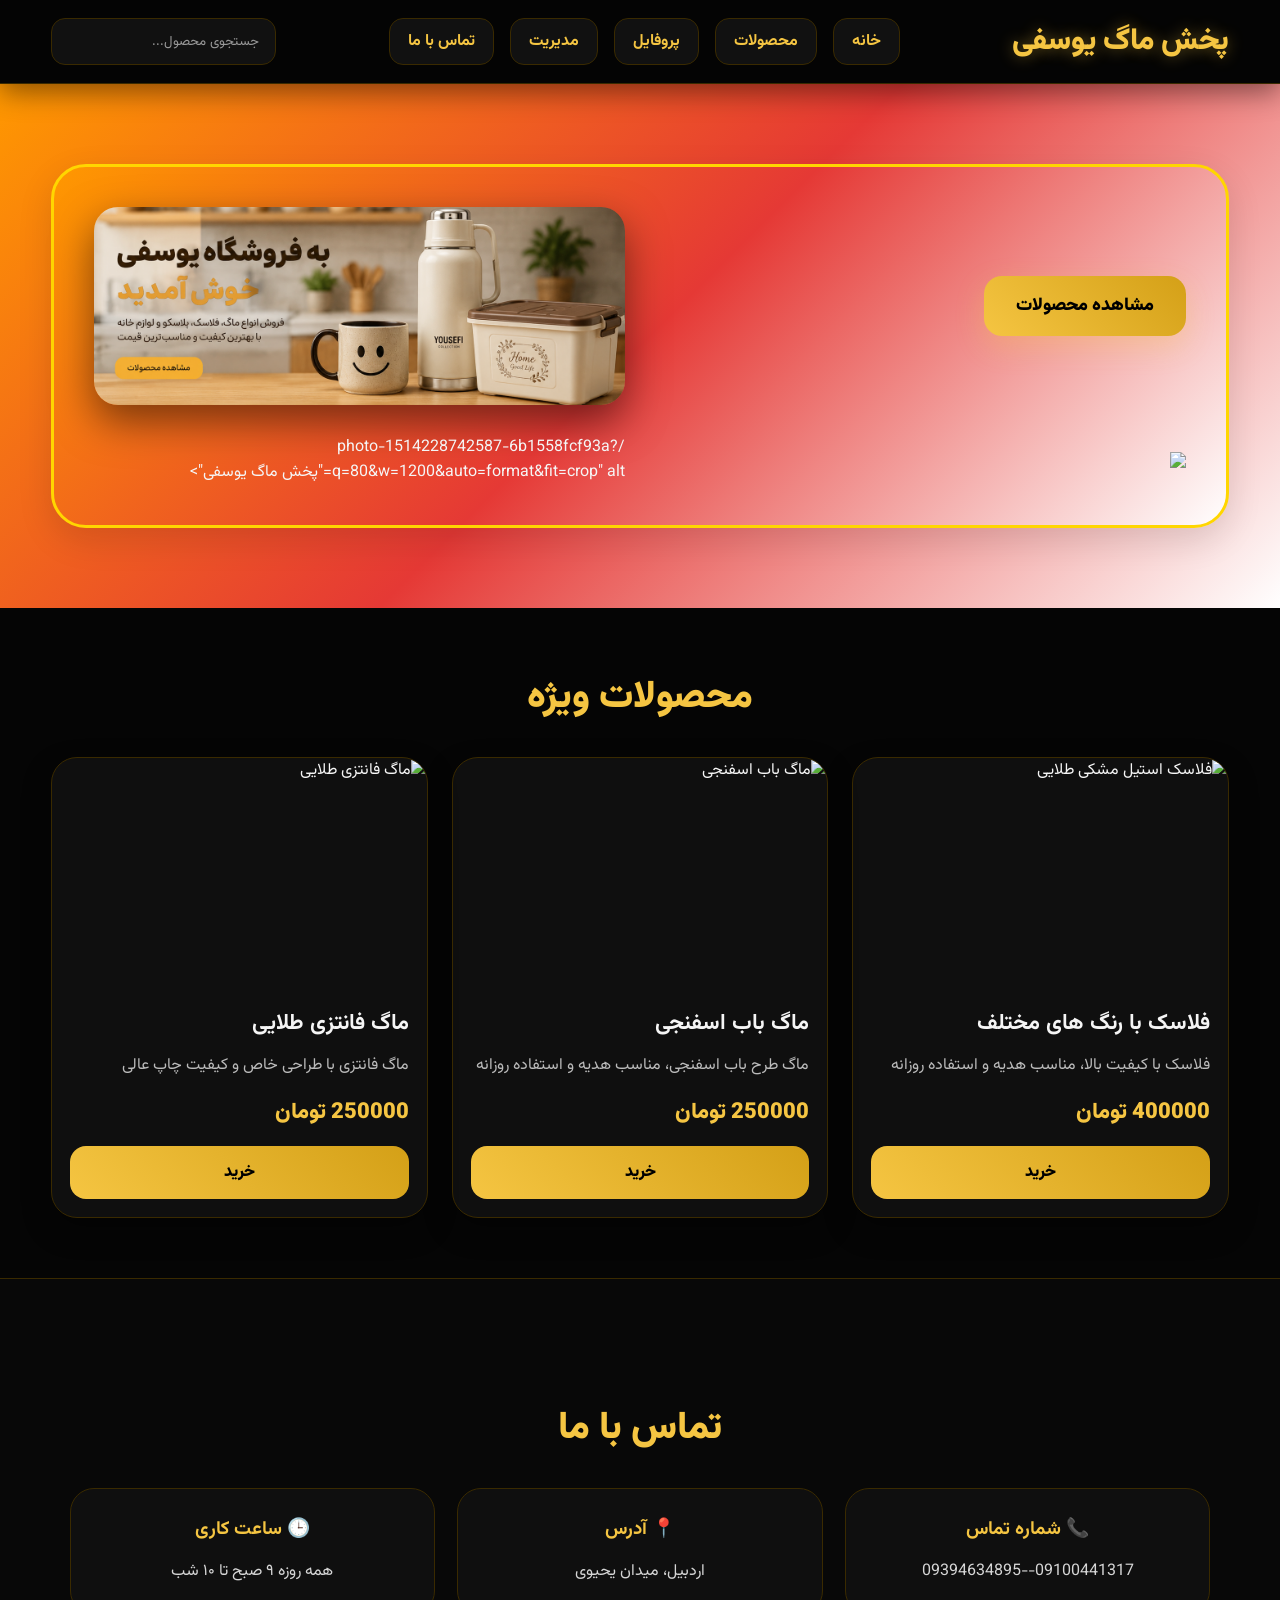
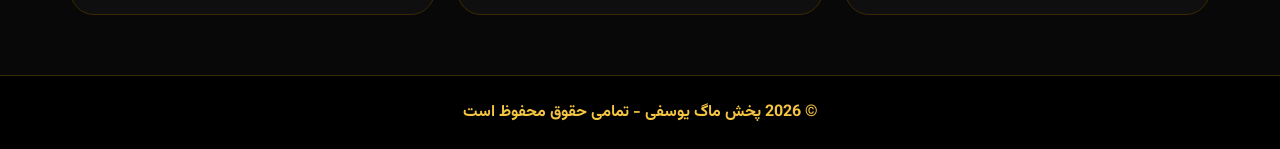
==== index.html @ 2487be32 "Update index.html" ====
<!DOCTYPE html>
<html lang="fa" dir="rtl">
<head>
<meta charset="UTF-8">
<meta name="viewport" content="width=device-width, initial-scale=1.0">
<title>پخش ماگ یوسفی | فروش عمده ماگ و فلاسک</title>

<link href="https://fonts.googleapis.com/css2?family=Vazirmatn:wght@400;700;900&display=swap" rel="stylesheet">

<style>
*{
  margin:0;
  padding:0;
  box-sizing:border-box;
  font-family:'Vazirmatn',sans-serif;
}

body{
  background:#050505;
  color:#f5f5f5;
  overflow-x:hidden;
}

a{
  text-decoration:none;
  color:inherit;
}

img{
  max-width:100%;
  display:block;
}

.container{
  width:92%;
  max-width:1200px;
  margin:auto;
}

header{
  position:sticky;
  top:0;
  z-index:1000;
  background:rgba(5,5,5,.95);
  backdrop-filter:blur(10px);
  border-bottom:1px solid #3a2a00;
  box-shadow:0 8px 28px rgba(0,0,0,.45);
}

.navbar{
  display:flex;
  justify-content:space-between;
  align-items:center;
  padding:18px 0;
  gap:20px;
  flex-wrap:wrap;
}

.logo{
  font-size:30px;
  font-weight:900;
  color:#f5c542;
  text-shadow:0 0 16px rgba(245,197,66,.45);
}

nav{
  display:flex;
  gap:16px;
  flex-wrap:wrap;
}

nav a{
  background:#111;
  color:#f5c542;
  border:1px solid #3a2a00;
  padding:10px 18px;
  border-radius:14px;
  font-weight:700;
  transition:.3s;
}

nav a:hover{
  background:#f5c542;
  color:#000;
}

#search{
  background:#111;
  border:1px solid #3a2a00;
  color:#fff;
  padding:12px 16px;
  border-radius:14px;
  min-width:220px;
  outline:none;
}

#search::placeholder{
  color:#999;
}

.hero{
  padding:80px 0;
  background:linear-gradient(135deg,#ff9800,#e53935,#ffffff);
}

.hero-box{
  max-width:1200px;
  margin:auto;
  background:linear-gradient(135deg,#ff9800,#e53935,#ffffff);
  border:3px solid #ffd600;
  border-radius:35px;
  box-shadow:0 12px 35px rgba(0,0,0,.12);
  display:grid;
  grid-template-columns:1fr 1fr;
  gap:30px;
  align-items:center;
  padding:40px;
}

.hero-text h1{
  font-size:52px;
  color:#f5c542;
  line-height:1.5;
  margin-bottom:18px;
  text-shadow:0 0 16px rgba(245,197,66,.35);
}

.hero-text p{
  font-size:20px;
  line-height:2;
  color:#d6d6d6;
  margin-bottom:30px;
}

.hero-btn{
  background:linear-gradient(45deg,#f5c542,#d4a017);
  color:#000;
  border:none;
  padding:16px 32px;
  border-radius:18px;
  font-size:18px;
  font-weight:900;
  cursor:pointer;
  box-shadow:0 10px 28px rgba(245,197,66,.28);
  transition:.3s;
}

.hero-btn:hover{
  transform:translateY(-3px);
  background:linear-gradient(45deg,#ffe082,#f5c542);
}

.hero-image img{
  border-radius:24px;
  box-shadow:0 16px 40px rgba(0,0,0,.5);
}

.section-title{
  text-align:center;
  font-size:38px;
  color:#f5c542;
  margin:60px 0 30px;
  font-weight:900;
}

.products{
  width:92%;
  max-width:1200px;
  margin:auto;
  display:grid;
  grid-template-columns:repeat(auto-fit,minmax(250px,1fr));
  gap:24px;
  padding-bottom:60px;
}

.card{
  background:#0f0f0f;
  border:1px solid #3a2a00;
  border-radius:26px;
  overflow:hidden;
  transition:.3s;
  box-shadow:0 12px 28px rgba(0,0,0,.35);
}

.card:hover{
  transform:translateY(-8px);
  border-color:#f5c542;
  box-shadow:0 20px 44px rgba(245,197,66,.16);
}

.card img{
  width:100%;
  height:230px;
  object-fit:cover;
}

.card-content{
  padding:18px;
}

.card h3{
  margin-bottom:10px;
  font-size:22px;
}

.card p{
  color:#bbb;
  margin-bottom:14px;
  line-height:1.9;
}

.price{
  color:#f5c542;
  font-size:22px;
  font-weight:900;
  margin-bottom:16px;
}

.buy-btn{
  width:100%;
  background:linear-gradient(45deg,#f5c542,#d4a017);
  color:#000;
  border:none;
  padding:14px;
  border-radius:16px;
  font-size:16px;
  font-weight:900;
  cursor:pointer;
}

.modal{
  display:none;
  position:fixed;
  inset:0;
  background:rgba(0,0,0,.75);
  align-items:center;
  justify-content:center;
  padding:16px;
  z-index:2000;
}

.modal-content{
  background:#0f0f0f;
  border:1px solid #3a2a00;
  border-radius:30px;
  padding:32px 24px;
  width:100%;
  max-width:380px;
  text-align:center;
  box-shadow:0 18px 40px rgba(0,0,0,.5);
}

.close{
  position:absolute;
  margin-top:-12px;
  margin-right:-4px;
  font-size:28px;
  cursor:pointer;
  color:#999;
}

.modal-icon{
  font-size:56px;
  margin-bottom:14px;
}

.modal-content h2{
  color:#f5c542;
  margin-bottom:14px;
  font-size:28px;
}

.modal-content p{
  color:#d6d6d6;
  line-height:2;
  margin-bottom:20px;
}

.rubika-id{
  background:#111;
  color:#f5c542;
  border:1px dashed #f5c542;
  border-radius:18px;
  padding:16px;
  font-size:22px;
  font-weight:900;
  margin-bottom:18px;
}

.copy-btn{
  width:100%;
  background:linear-gradient(45deg,#f5c542,#d4a017);
  color:#000;
  border:none;
  padding:14px;
  border-radius:16px;
  font-size:17px;
  font-weight:900;
  cursor:pointer;
}

.admin{
  width:92%;
  max-width:1200px;
  margin:0 auto 60px;
  background:#0b0b0b;
  border:1px solid #3a2a00;
  border-radius:30px;
  padding:28px;
}

.admin-grid{
  display:grid;
  grid-template-columns:repeat(auto-fit,minmax(240px,1fr));
  gap:18px;
}

.admin input,
.admin textarea{
  background:#111;
  border:1px solid #333;
  color:#fff;
  padding:14px;
  border-radius:16px;
  width:100%;
  outline:none;
}

.admin textarea{
  min-height:120px;
  resize:vertical;
}

.contact{
  background:#080808;
  border-top:1px solid #3a2a00;
  padding:60px 20px;
}

.contact-grid{
  width:92%;
  max-width:1200px;
  margin:auto;
  display:grid;
  grid-template-columns:repeat(auto-fit,minmax(220px,1fr));
  gap:22px;
}

.contact-card{
  background:#0f0f0f;
  border:1px solid #3a2a00;
  border-radius:24px;
  padding:26px;
  text-align:center;
}

.contact-card h3{
  color:#f5c542;
  margin-bottom:12px;
}

.contact-card p{
  color:#d6d6d6;
  line-height:2;
}

footer{
  background:#000;
  border-top:1px solid #3a2a00;
  color:#f5c542;
  text-align:center;
  padding:24px;
  font-weight:700;
}

.top-btn{
  position:fixed;
  left:18px;
  bottom:18px;
  width:52px;
  height:52px;
  border-radius:50%;
  border:none;
  background:#f5c542;
  color:#000;
  font-size:22px;
  font-weight:900;
  cursor:pointer;
  display:none;
  z-index:3000;
}

@media(max-width:850px){
  .hero-box{
    grid-template-columns:1fr;
    text-align:center;
  }

  .hero-text h1{
    font-size:40px;
  }

  .hero-text p{
    font-size:18px;
  }
}
</style>
</head>
<body>

<header>
  <div class="container navbar">

    <div class="logo">پخش ماگ یوسفی</div>

    <nav>
      <a href="#">خانه</a>
      <a href="#products">محصولات</a>
      <a href="profile.html">پروفایل</a>
      <a href="admin.html">مدیریت</a>
      <a href="#contact">تماس با ما</a>
    </nav>

    <input type="text" id="search" placeholder="جستجوی محصول...">

  </div>
</header>

<section class="hero">
  <div class="container">

    <div class="hero-box">

      <div class="hero-text">

        <button class="hero-btn"
        onclick="document.getElementById('products').scrollIntoView({behavior:'smooth'})">
          مشاهده محصولات
        </button>

      </div>
  
  <div class="hero-image">
  <img src="hero.jpg" alt="پخش ماگ یوسفی">
</div>
        <img src="<div class="hero-image">/photo-1514228742587-6b1558fcf93a?q=80&w=1200&auto=format&fit=crop" alt="پخش ماگ یوسفی">
      </div>

    </div>

  </div>
</section>

<h2 class="section-title">محصولات ویژه</h2>

<!-- # راهنما: محصولات اضافه‌شده از پنل مدیریت اینجا نمایش داده می‌شوند -->
<section class="products" id="products">
<div class="card">
  <img src="m.jpg" alt="فلاسک استیل مشکی طلایی">
  <div class="card-content">
    <h3>فلاسک با رنگ های مختلف</h3>
    <p>فلاسک با کیفیت بالا، مناسب هدیه و استفاده روزانه</p>
    <div class="price">400000 تومان</div>
   <button class="buy-btn" onclick="window.location.href='https://rubika.ir/sajad_yousefi1317'">خرید</button>
  </div>
</div>

<div class="card">
  <img src="m1.jpg" alt="ماگ باب اسفنجی">
  <div class="card-content">
    <h3>ماگ باب اسفنجی</h3>
    <p>ماگ طرح باب اسفنجی، مناسب هدیه و استفاده روزانه</p>
    <div class="price">250000 تومان</div>
    <button class="buy-btn" onclick="window.open('https://rubika.ir/sajad_yousefi1317','_blank')">خرید</button>
  </div>
</div>

<div class="card">
  <img src="m2.jpg" alt="ماگ فانتزی طلایی">
  <div class="card-content">
    <h3>ماگ فانتزی طلایی</h3>
    <p>ماگ فانتزی با طراحی خاص و کیفیت چاپ عالی</p>
    <div class="price">250000 تومان</div>
    <button class="buy-btn"
      onclick="window.location.href='https://rubika.ir/sajad_yousefi1317'">خرید</button>
  </div>
</div>
</section>

<div id="buyModal" class="modal">

  <div class="modal-content">

    <span class="close" onclick="closeModal()">&times;</span>

    <div class="modal-icon">🛒</div>

    <h2>خرید محصول</h2>

    <p>
      برای خرید این محصول به آیدی زیر در روبیکا پیام دهید
    </p>

    <div class="rubika-id">
      @YousefiShop
    </div>

    <button class="copy-btn" onclick="copyID()">
      کپی آیدی
    </button>

  </div>

</div>

<section class="contact" id="contact">

  <h2 class="section-title">تماس با ما</h2>

  <div class="contact-grid">

    <div class="contact-card">
      <h3>📞 شماره تماس</h3>
      <p>09100441317--09394634895</p>
    </div>

    <div class="contact-card">
      <h3>📍 آدرس</h3>
      <p> اردبیل، میدان یحیوی</p>
    </div>

    <div class="contact-card">
      <h3>🕒 ساعت کاری</h3>
      <p>همه روزه ۹ صبح تا ۱۰ شب</p>
    </div>

  </div>

</section>

<div id="no-result" style="display:none;text-align:center;padding:30px;">
  <h2 style="color:#f5c542;">🔍 محصولی پیدا نشد 😔</h2>
</div>
<div id="buyModal" class="modal">
  <div class="modal-content">
    <span class="close" onclick="closeModal()">&times;</span>
    <div class="modal-icon">🛒</div>
    <h2>خرید محصول</h2>

    <p>
      جهت خرید این مورد در روبیکا به آدرس زیر پیام دهید
    </p>

    <div class="rubika-id">
      @sajad_yousefi1317
    </div>
  </div>
</div>
<footer>
  © 2026 پخش ماگ یوسفی - تمامی حقوق محفوظ است
</footer>

<button class="top-btn" id="topBtn" onclick="window.scrollTo({top:0,behavior:'smooth'})">↑</button>
<script>

// # راهنما: جستجوی زنده محصولات
const search = document.getElementById('search');

search.addEventListener('input', function () {
  const value = this.value.toLowerCase().trim();
  let found = 0;

  document.querySelectorAll('.card').forEach(card => {
    const title = card.querySelector('h3').innerText.toLowerCase();

    if (title.includes(value)) {
      card.style.display = 'block';
      found++;
    } else {
      card.style.display = 'none';
    }
  });

  document.getElementById('no-result').style.display =
    (found === 0 && value !== '') ? 'block' : 'none';
});

// # راهنما: نمایش محصولات داخل سایت
saved.forEach(p => {
  productsBox.innerHTML += `
    <div class="card">
      <img src="${p.image}" alt="${p.title}">
      <div class="card-content">
        <h3>${p.title}</h3>
        <p>${p.desc}</p>
        <div class="price">${p.price} تومان</div>
        <button class="buy-btn" onclick="openModal()">خرید</button>
      </div>
    </div>
  `;
});

  const product = { title, price, image, desc };

  saved.push(product);

  localStorage.setItem('products', JSON.stringify(saved));

  productsBox.innerHTML += `
    <div class="card">
      <img src="${image}" alt="${title}">
      <div class="card-content">
        <h3>${title}</h3>
        <p>${desc}</p>
        <div class="price">${price} تومان</div>
        <button class="buy-btn" onclick="openModal()">خرید</button>
      </div>
    </div>
  `;

  document.getElementById('productName').value = '';
  document.getElementById('productPrice').value = '';
  document.getElementById('productImage').value = '';
  document.getElementById('productDesc').value = '';

  alert('محصول با موفقیت اضافه شد ✨');
}

// مودال خرید
function openModal() {
  document.getElementById('buyModal').style.display = 'flex';
}

function closeModal() {
  document.getElementById('buyModal').style.display = 'none';
}

// کپی آیدی روبیکا
async function copyID() {
  try {
    await navigator.clipboard.writeText('@YousefiShop');
    alert('آیدی روبیکا کپی شد ✅');
  } catch (e) {
    const text = '@sajad_yousefi1317';
    const ta = document.createElement('textarea');
    ta.value = text;
    document.body.appendChild(ta);
    ta.select();
    document.execCommand('copy');
    document.body.removeChild(ta);
    alert('آیدی روبیکا کپی شد ✅');
  }
}

// بستن مودال با کلیک بیرون
window.addEventListener('click', function (e) {
  const modal = document.getElementById('buyModal');
  if (e.target === modal) closeModal();
});

// دکمه بازگشت به بالا
const topBtn = document.getElementById('topBtn');

window.addEventListener('scroll', () => {
  topBtn.style.display = window.scrollY > 400 ? 'block' : 'none';
});

</script>

</body>
</html>
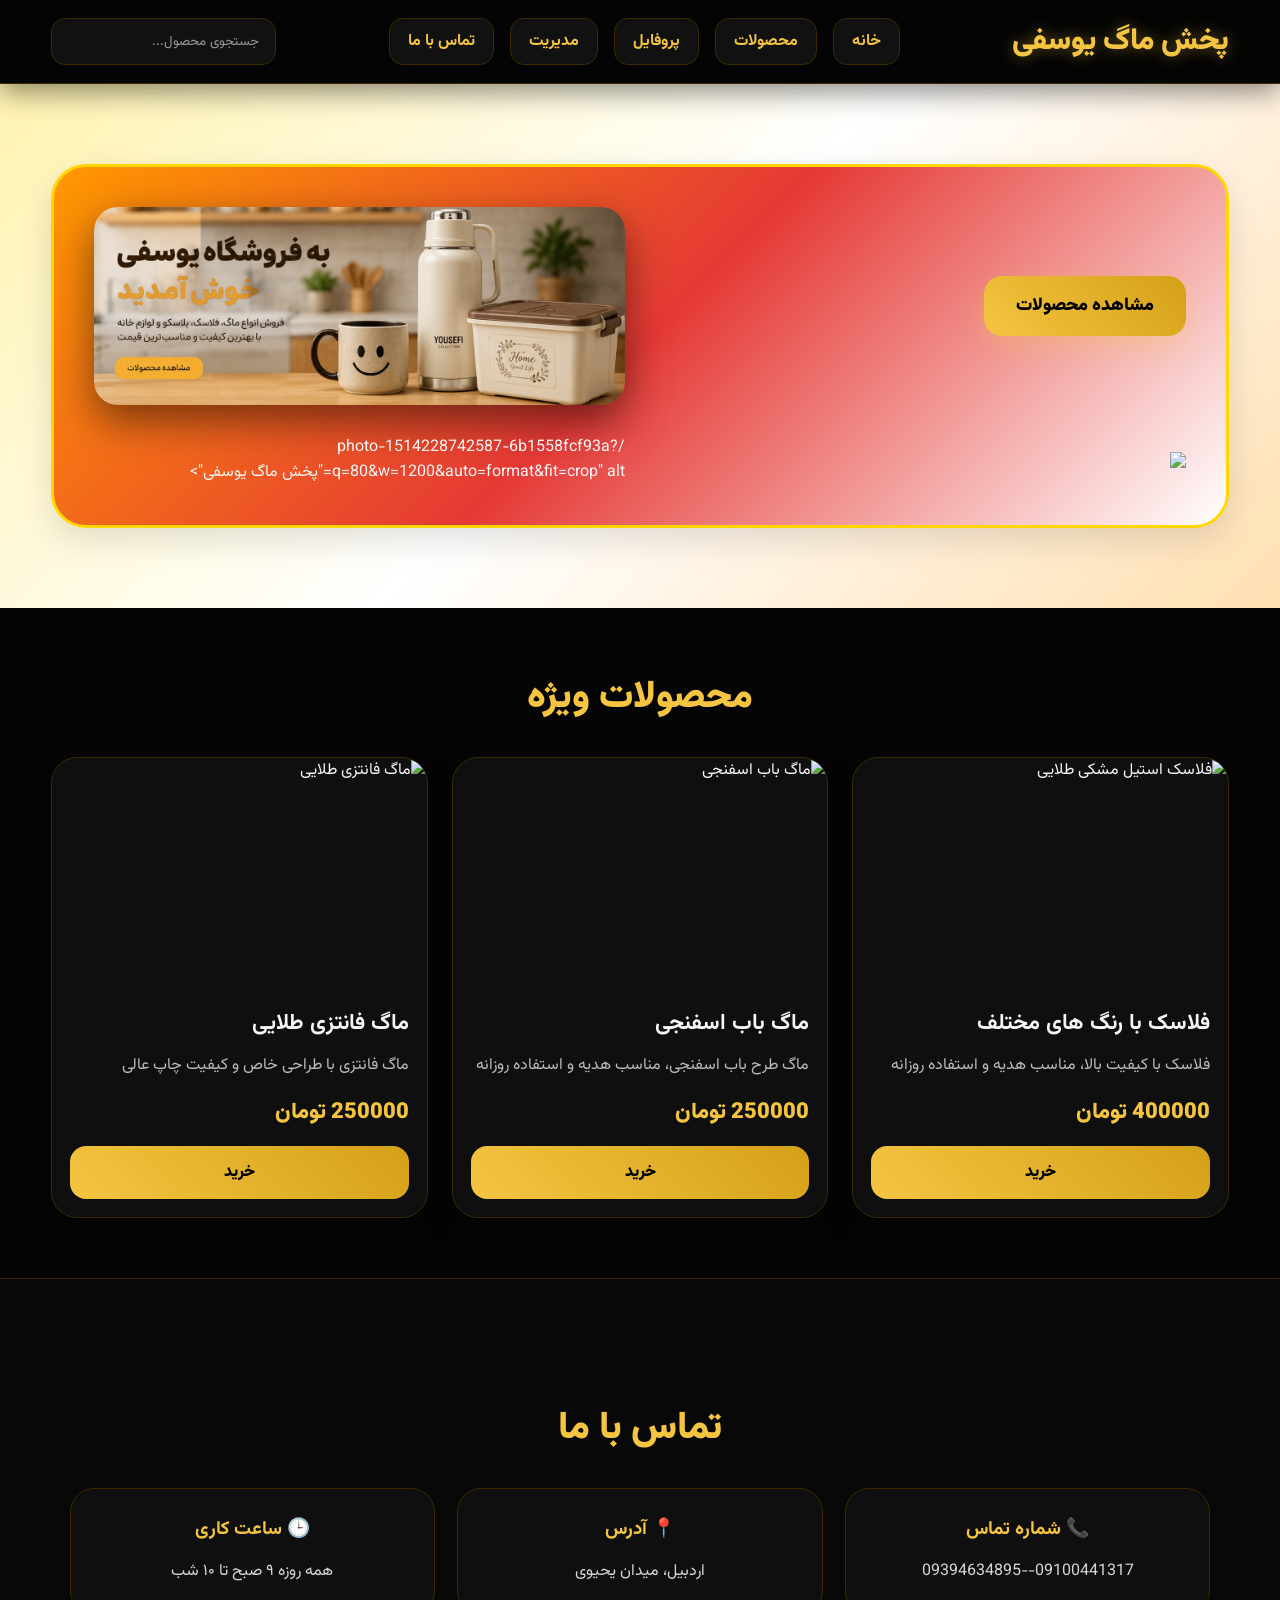
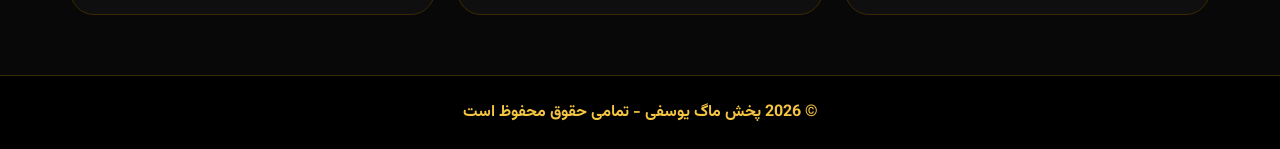
==== commit c63acde2: "Update index.html" ====
--- a/index.html
+++ b/index.html
@@ -100,7 +100,7 @@
 
 .hero{
   padding:80px 0;
-  background:linear-gradient(135deg,#ff9800,#e53935,#ffffff);
+  background:linear-gradient(135deg,#fff3b0,#ffffff,#ffe0b2);
 }
 
 .hero-box{
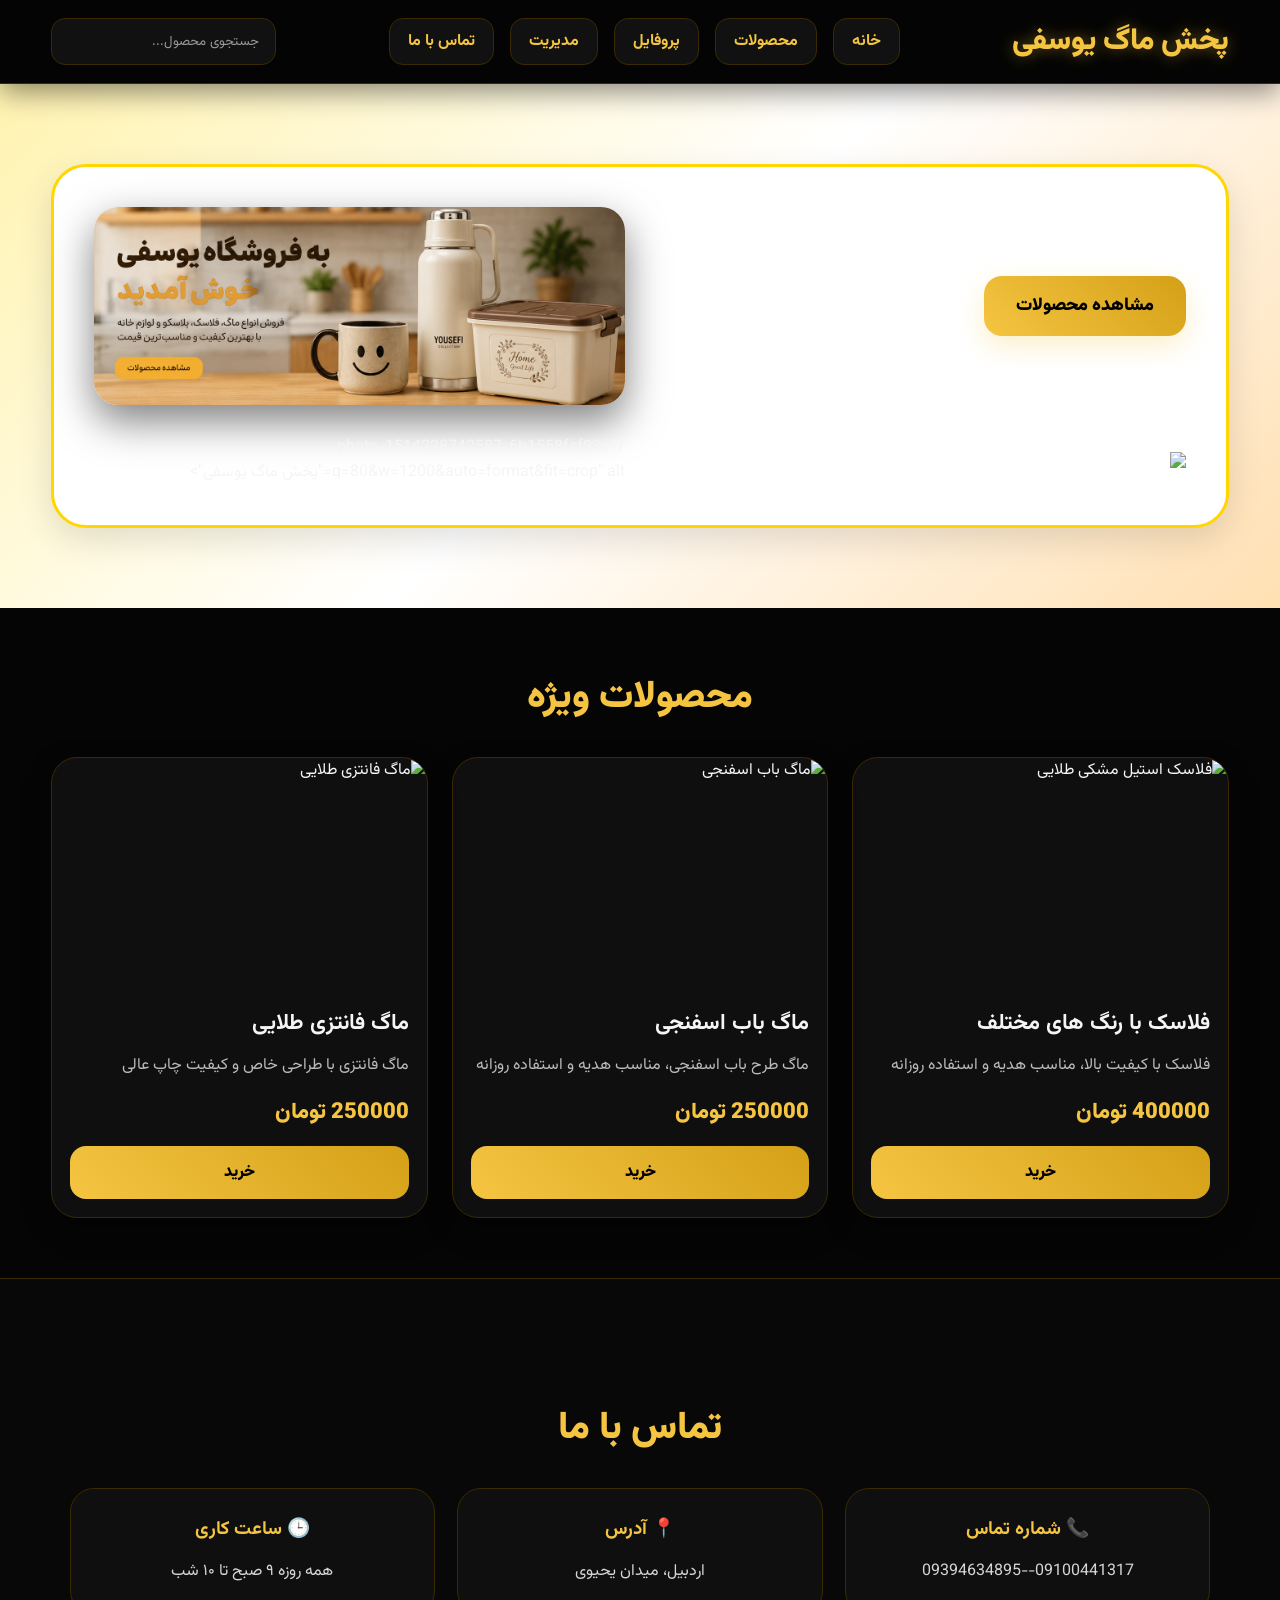
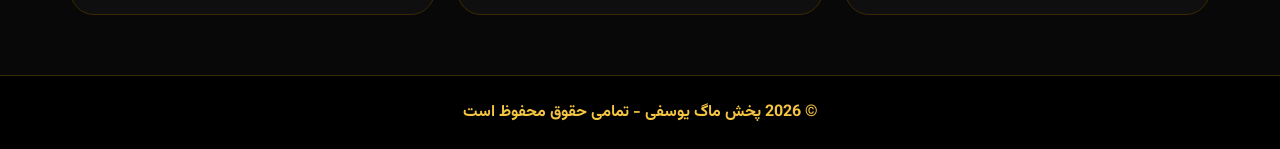
==== commit 28aefbd4: "Update index.html" ====
--- a/index.html
+++ b/index.html
@@ -106,7 +106,7 @@
 .hero-box{
   max-width:1200px;
   margin:auto;
-  background:linear-gradient(135deg,#ff9800,#e53935,#ffffff);
+  background:white;
   border:3px solid #ffd600;
   border-radius:35px;
   box-shadow:0 12px 35px rgba(0,0,0,.12);
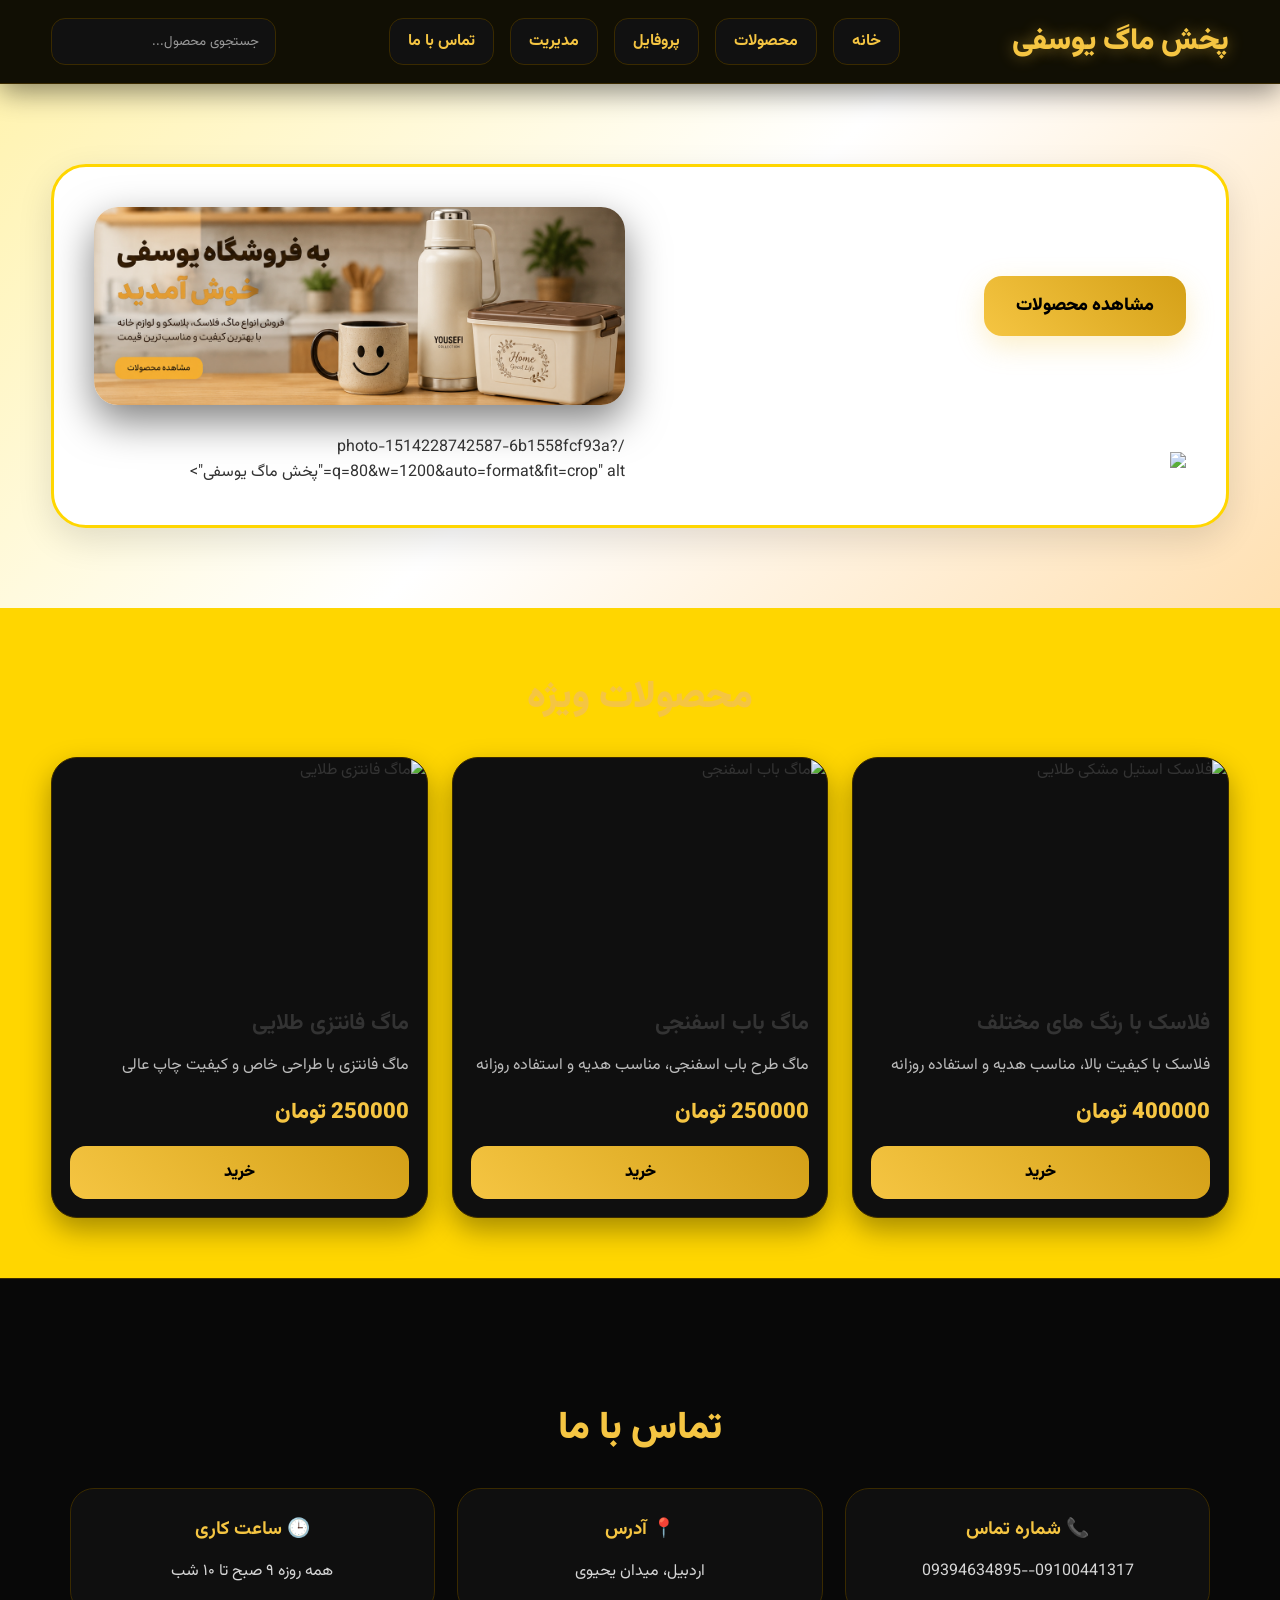
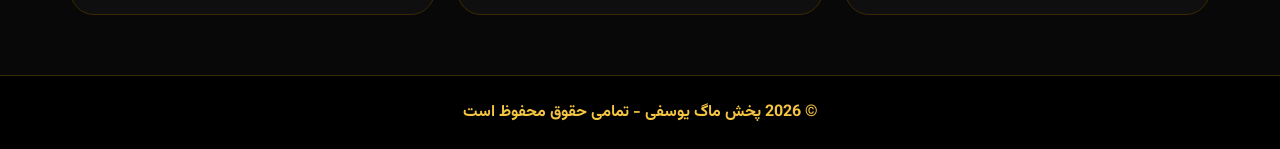
==== commit 2f327cdd: "Update index.html" ====
--- a/index.html
+++ b/index.html
@@ -16,8 +16,8 @@
 }
 
 body{
-  background:#050505;
-  color:#f5f5f5;
+  background:#ffd600;
+  color:#333;
   overflow-x:hidden;
 }
 
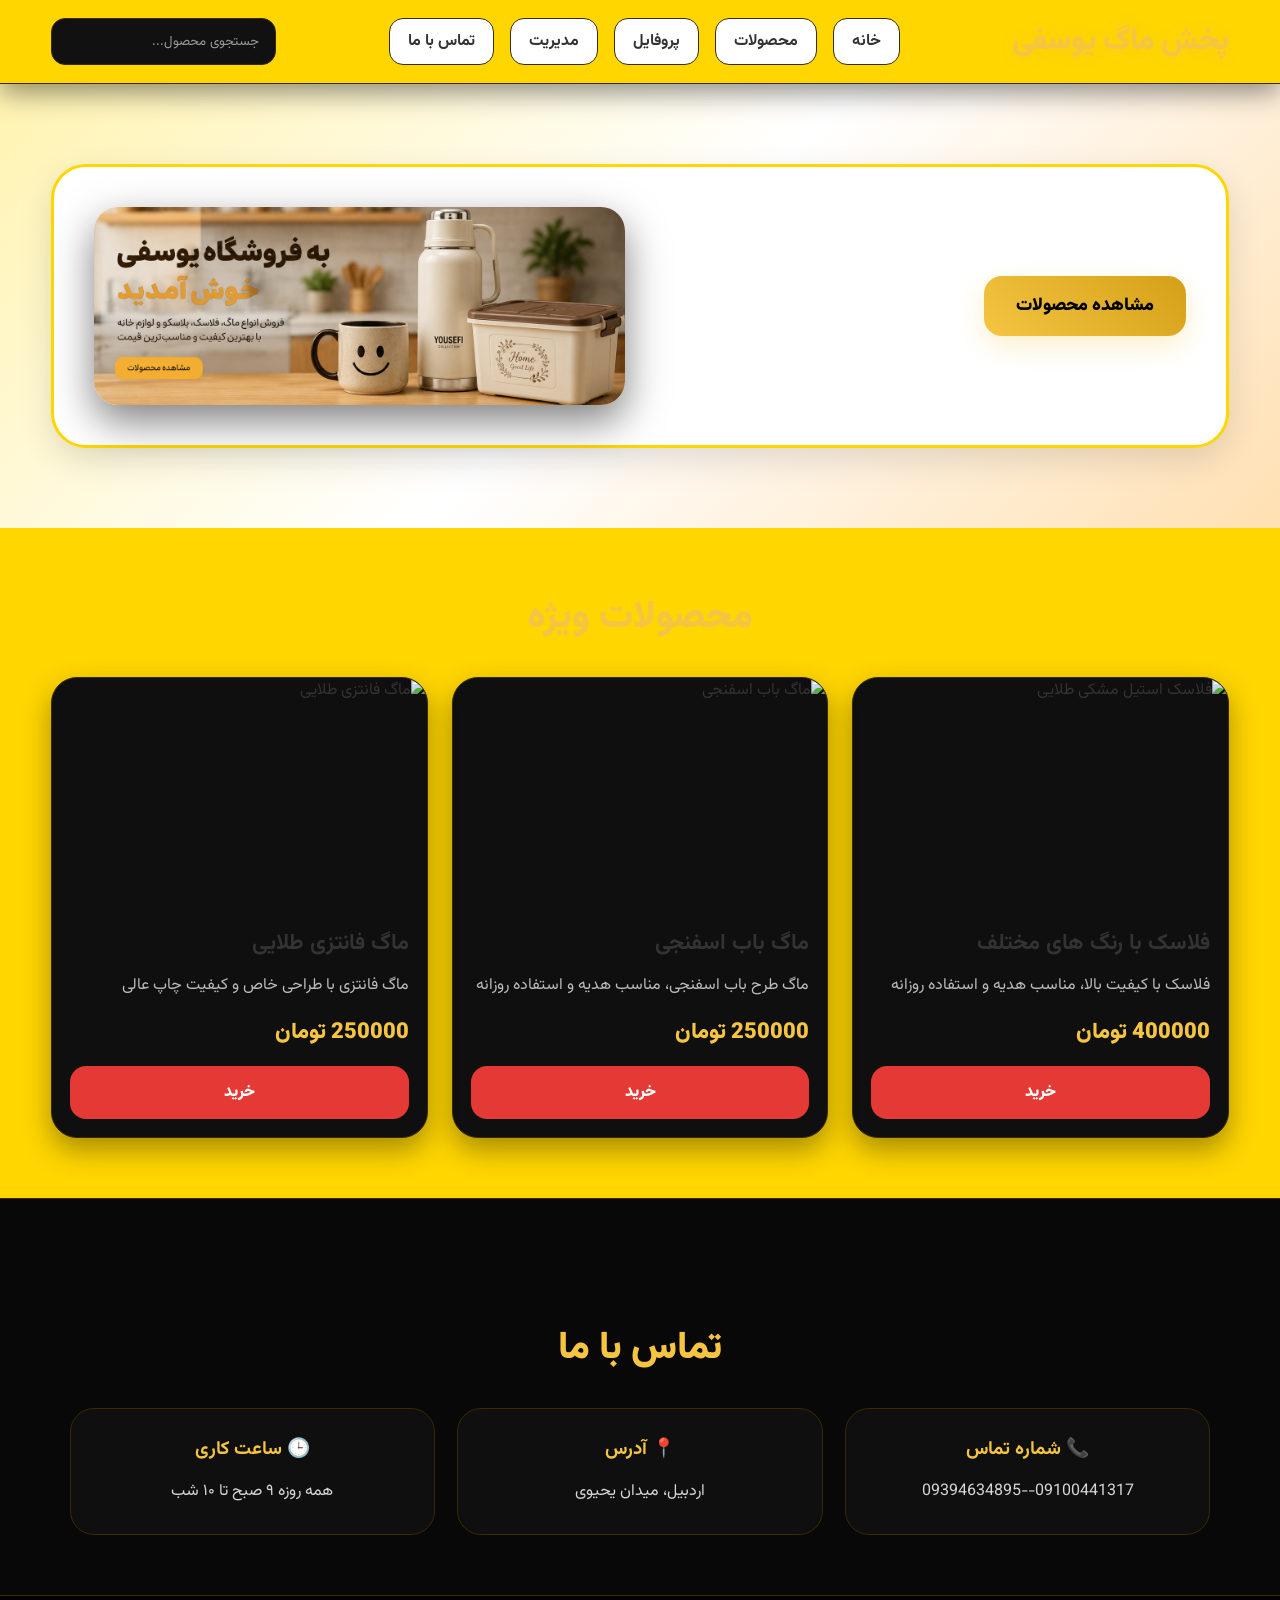
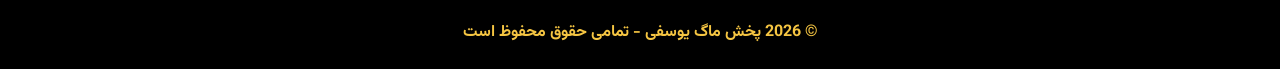
==== commit b4e548d2: "Update index.html" ====
--- a/index.html
+++ b/index.html
@@ -41,7 +41,7 @@
   position:sticky;
   top:0;
   z-index:1000;
-  background:rgba(5,5,5,.95);
+  background:#ffd600;
   backdrop-filter:blur(10px);
   border-bottom:1px solid #3a2a00;
   box-shadow:0 8px 28px rgba(0,0,0,.45);
@@ -70,8 +70,8 @@
 }
 
 nav a{
-  background:#111;
-  color:#f5c542;
+ background:white;
+color:#333;
   border:1px solid #3a2a00;
   padding:10px 18px;
   border-radius:14px;
@@ -218,8 +218,8 @@
 
 .buy-btn{
   width:100%;
-  background:linear-gradient(45deg,#f5c542,#d4a017);
-  color:#000;
+  background:#e53935;
+color:white;
   border:none;
   padding:14px;
   border-radius:16px;
@@ -443,7 +443,7 @@
   <div class="hero-image">
   <img src="hero.jpg" alt="پخش ماگ یوسفی">
 </div>
-        <img src="<div class="hero-image">/photo-1514228742587-6b1558fcf93a?q=80&w=1200&auto=format&fit=crop" alt="پخش ماگ یوسفی">
+ 
       </div>
 
     </div>
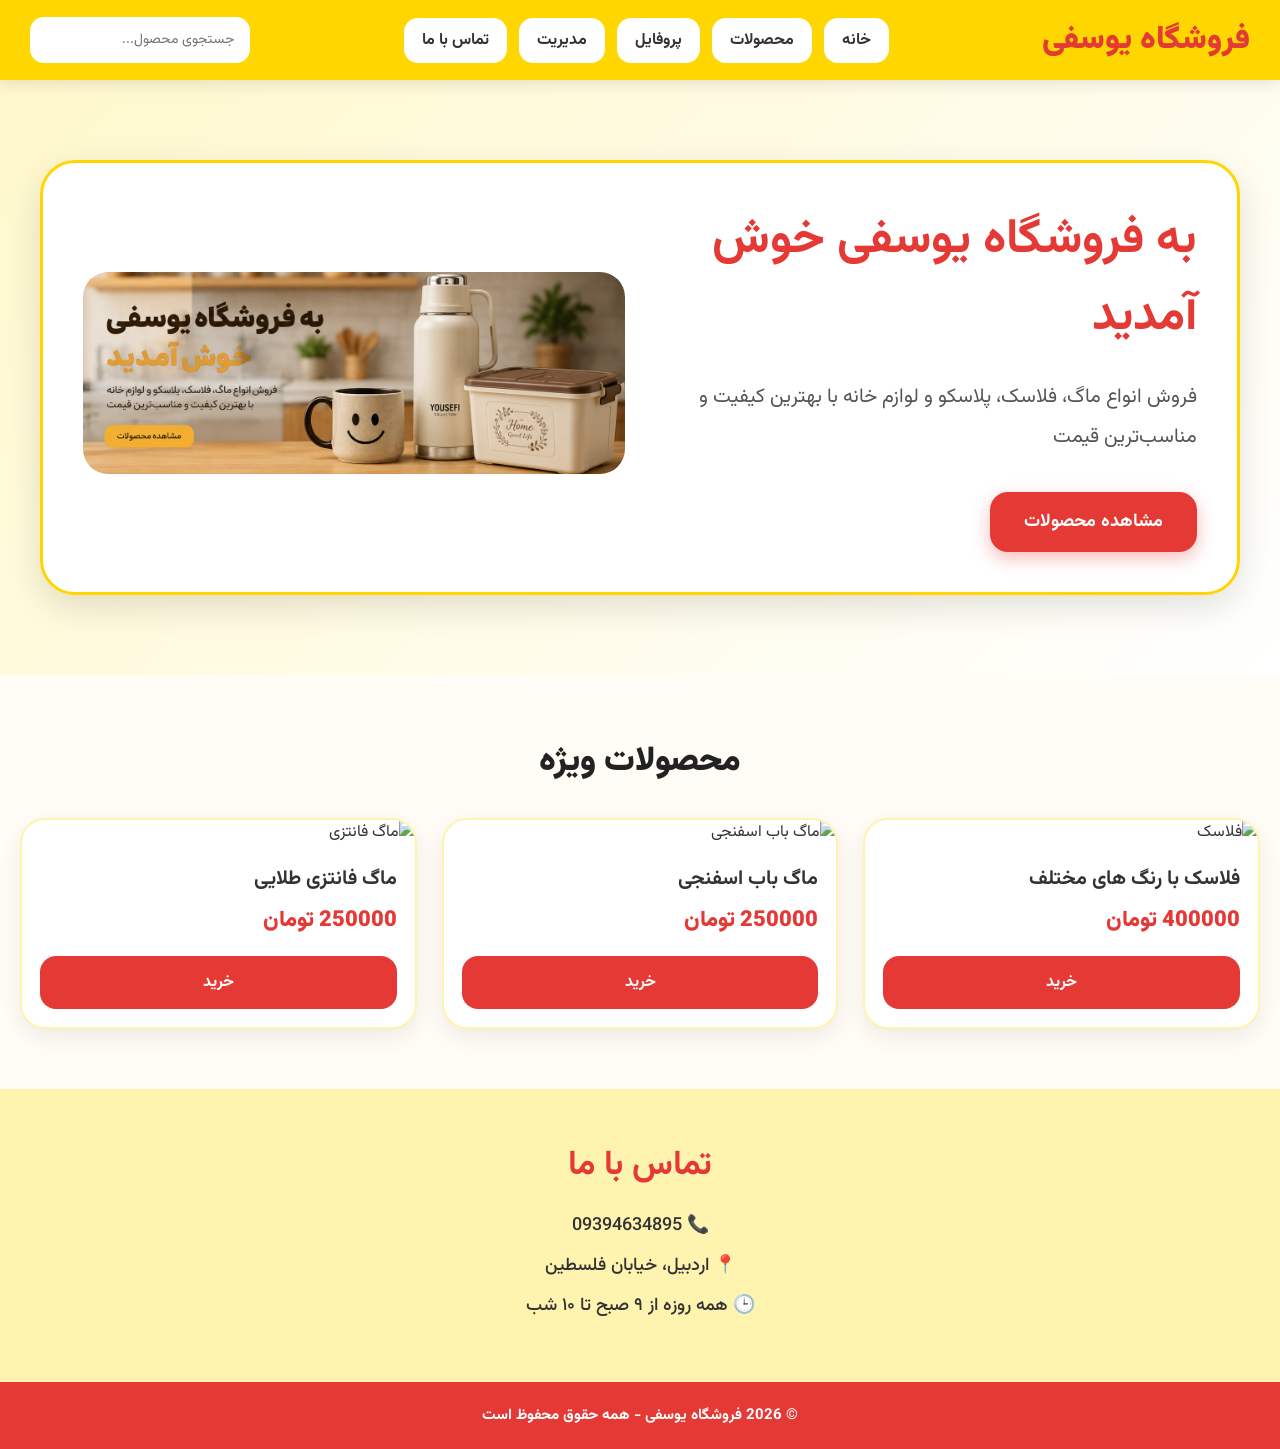
==== commit ea737da2: "Update index.html" ====
--- a/index.html
+++ b/index.html
@@ -3,669 +3,275 @@
 <head>
 <meta charset="UTF-8">
 <meta name="viewport" content="width=device-width, initial-scale=1.0">
-<title>پخش ماگ یوسفی | فروش عمده ماگ و فلاسک</title>
+<title>فروشگاه یوسفی</title>
 
 <link href="https://fonts.googleapis.com/css2?family=Vazirmatn:wght@400;700;900&display=swap" rel="stylesheet">
 
 <style>
-*{
-  margin:0;
-  padding:0;
-  box-sizing:border-box;
-  font-family:'Vazirmatn',sans-serif;
-}
-
-body{
-  background:#ffd600;
-  color:#333;
-  overflow-x:hidden;
-}
-
-a{
-  text-decoration:none;
-  color:inherit;
-}
-
-img{
-  max-width:100%;
-  display:block;
-}
-
-.container{
-  width:92%;
-  max-width:1200px;
-  margin:auto;
-}
+*{margin:0;padding:0;box-sizing:border-box;font-family:'Vazirmatn',sans-serif}
+
+body{background:#fffdf5;color:#333}
 
 header{
-  position:sticky;
-  top:0;
-  z-index:1000;
-  background:#ffd600;
-  backdrop-filter:blur(10px);
-  border-bottom:1px solid #3a2a00;
-  box-shadow:0 8px 28px rgba(0,0,0,.45);
-}
-
-.navbar{
-  display:flex;
-  justify-content:space-between;
-  align-items:center;
-  padding:18px 0;
-  gap:20px;
-  flex-wrap:wrap;
-}
-
-.logo{
-  font-size:30px;
-  font-weight:900;
-  color:#f5c542;
-  text-shadow:0 0 16px rgba(245,197,66,.45);
-}
-
-nav{
-  display:flex;
-  gap:16px;
-  flex-wrap:wrap;
-}
+background:#ffd600;
+padding:15px 30px;
+display:flex;
+justify-content:space-between;
+align-items:center;
+flex-wrap:wrap;
+gap:15px;
+position:sticky;
+top:0;
+z-index:1000;
+box-shadow:0 4px 15px rgba(0,0,0,.1)
+}
+
+.logo{font-size:32px;font-weight:900;color:#e53935}
+
+nav{display:flex;gap:12px;flex-wrap:wrap}
 
 nav a{
- background:white;
+text-decoration:none;
 color:#333;
-  border:1px solid #3a2a00;
-  padding:10px 18px;
-  border-radius:14px;
-  font-weight:700;
-  transition:.3s;
-}
-
-nav a:hover{
-  background:#f5c542;
-  color:#000;
-}
+font-weight:700;
+background:white;
+padding:10px 18px;
+border-radius:14px;
+transition:.3s
+}
+
+nav a:hover{background:#e53935;color:white}
 
 #search{
-  background:#111;
-  border:1px solid #3a2a00;
-  color:#fff;
-  padding:12px 16px;
-  border-radius:14px;
-  min-width:220px;
-  outline:none;
-}
-
-#search::placeholder{
-  color:#999;
+padding:12px 16px;
+border:none;
+border-radius:14px;
+width:220px;
+font-size:14px
 }
 
 .hero{
-  padding:80px 0;
-  background:linear-gradient(135deg,#fff3b0,#ffffff,#ffe0b2);
+padding:80px 20px;
+background:linear-gradient(135deg,#fff8cc,#ffffff)
 }
 
 .hero-box{
-  max-width:1200px;
-  margin:auto;
-  background:white;
-  border:3px solid #ffd600;
-  border-radius:35px;
-  box-shadow:0 12px 35px rgba(0,0,0,.12);
-  display:grid;
-  grid-template-columns:1fr 1fr;
-  gap:30px;
-  align-items:center;
-  padding:40px;
+max-width:1200px;
+margin:auto;
+background:white;
+border:3px solid #ffd600;
+border-radius:35px;
+box-shadow:0 12px 35px rgba(0,0,0,.12);
+display:grid;
+grid-template-columns:1fr 1fr;
+gap:30px;
+align-items:center;
+padding:40px
 }
 
 .hero-text h1{
-  font-size:52px;
-  color:#f5c542;
-  line-height:1.5;
-  margin-bottom:18px;
-  text-shadow:0 0 16px rgba(245,197,66,.35);
+font-size:48px;
+color:#e53935;
+line-height:1.6;
+margin-bottom:20px
 }
 
 .hero-text p{
-  font-size:20px;
-  line-height:2;
-  color:#d6d6d6;
-  margin-bottom:30px;
+font-size:20px;
+line-height:2;
+color:#555;
+margin-bottom:35px
 }
 
 .hero-btn{
-  background:linear-gradient(45deg,#f5c542,#d4a017);
-  color:#000;
-  border:none;
-  padding:16px 32px;
-  border-radius:18px;
-  font-size:18px;
-  font-weight:900;
-  cursor:pointer;
-  box-shadow:0 10px 28px rgba(245,197,66,.28);
-  transition:.3s;
+background:#e53935;
+color:white;
+border:none;
+padding:16px 34px;
+border-radius:18px;
+font-size:18px;
+font-weight:700;
+cursor:pointer;
+transition:.3s;
+box-shadow:0 6px 18px rgba(229,57,53,.35)
 }
 
 .hero-btn:hover{
-  transform:translateY(-3px);
-  background:linear-gradient(45deg,#ffe082,#f5c542);
+background:#c62828;
+transform:translateY(-3px)
 }
 
 .hero-image img{
-  border-radius:24px;
-  box-shadow:0 16px 40px rgba(0,0,0,.5);
+width:100%;
+border-radius:25px
 }
 
 .section-title{
-  text-align:center;
-  font-size:38px;
-  color:#f5c542;
-  margin:60px 0 30px;
-  font-weight:900;
+text-align:center;
+font-size:34px;
+color:#222;
+margin:60px 0 30px;
+font-weight:900
 }
 
 .products{
-  width:92%;
-  max-width:1200px;
-  margin:auto;
-  display:grid;
-  grid-template-columns:repeat(auto-fit,minmax(250px,1fr));
-  gap:24px;
-  padding-bottom:60px;
+padding:0 20px 60px;
+display:grid;
+grid-template-columns:repeat(auto-fit,minmax(240px,1fr));
+gap:25px
 }
 
 .card{
-  background:#0f0f0f;
-  border:1px solid #3a2a00;
-  border-radius:26px;
-  overflow:hidden;
-  transition:.3s;
-  box-shadow:0 12px 28px rgba(0,0,0,.35);
+background:white;
+border-radius:25px;
+overflow:hidden;
+border:2px solid #fff3b0;
+box-shadow:0 8px 25px rgba(0,0,0,.08);
+transition:.3s
 }
 
 .card:hover{
-  transform:translateY(-8px);
-  border-color:#f5c542;
-  box-shadow:0 20px 44px rgba(245,197,66,.16);
+transform:translateY(-8px);
+box-shadow:0 15px 35px rgba(0,0,0,.15)
 }
 
 .card img{
-  width:100%;
-  height:230px;
-  object-fit:cover;
-}
-
-.card-content{
-  padding:18px;
+width:100%;
+height:220px;
+object-fit:cover
 }
 
 .card h3{
-  margin-bottom:10px;
-  font-size:22px;
-}
-
-.card p{
-  color:#bbb;
-  margin-bottom:14px;
-  line-height:1.9;
+font-size:20px;
+padding:18px 18px 8px
 }
 
 .price{
-  color:#f5c542;
-  font-size:22px;
-  font-weight:900;
-  margin-bottom:16px;
+color:#e53935;
+font-size:22px;
+font-weight:900;
+padding:0 18px 18px
 }
 
 .buy-btn{
-  width:100%;
-  background:#e53935;
+margin:0 18px 18px;
+width:calc(100% - 36px);
+background:#e53935;
 color:white;
-  border:none;
-  padding:14px;
-  border-radius:16px;
-  font-size:16px;
-  font-weight:900;
-  cursor:pointer;
-}
-
-.modal{
-  display:none;
-  position:fixed;
-  inset:0;
-  background:rgba(0,0,0,.75);
-  align-items:center;
-  justify-content:center;
-  padding:16px;
-  z-index:2000;
-}
-
-.modal-content{
-  background:#0f0f0f;
-  border:1px solid #3a2a00;
-  border-radius:30px;
-  padding:32px 24px;
-  width:100%;
-  max-width:380px;
-  text-align:center;
-  box-shadow:0 18px 40px rgba(0,0,0,.5);
-}
-
-.close{
-  position:absolute;
-  margin-top:-12px;
-  margin-right:-4px;
-  font-size:28px;
-  cursor:pointer;
-  color:#999;
-}
-
-.modal-icon{
-  font-size:56px;
-  margin-bottom:14px;
-}
-
-.modal-content h2{
-  color:#f5c542;
-  margin-bottom:14px;
-  font-size:28px;
-}
-
-.modal-content p{
-  color:#d6d6d6;
-  line-height:2;
-  margin-bottom:20px;
-}
-
-.rubika-id{
-  background:#111;
-  color:#f5c542;
-  border:1px dashed #f5c542;
-  border-radius:18px;
-  padding:16px;
-  font-size:22px;
-  font-weight:900;
-  margin-bottom:18px;
-}
-
-.copy-btn{
-  width:100%;
-  background:linear-gradient(45deg,#f5c542,#d4a017);
-  color:#000;
-  border:none;
-  padding:14px;
-  border-radius:16px;
-  font-size:17px;
-  font-weight:900;
-  cursor:pointer;
-}
-
-.admin{
-  width:92%;
-  max-width:1200px;
-  margin:0 auto 60px;
-  background:#0b0b0b;
-  border:1px solid #3a2a00;
-  border-radius:30px;
-  padding:28px;
-}
-
-.admin-grid{
-  display:grid;
-  grid-template-columns:repeat(auto-fit,minmax(240px,1fr));
-  gap:18px;
-}
-
-.admin input,
-.admin textarea{
-  background:#111;
-  border:1px solid #333;
-  color:#fff;
-  padding:14px;
-  border-radius:16px;
-  width:100%;
-  outline:none;
-}
-
-.admin textarea{
-  min-height:120px;
-  resize:vertical;
+border:none;
+padding:14px;
+border-radius:16px;
+font-size:16px;
+font-weight:700;
+cursor:pointer
 }
 
 .contact{
-  background:#080808;
-  border-top:1px solid #3a2a00;
-  padding:60px 20px;
-}
-
-.contact-grid{
-  width:92%;
-  max-width:1200px;
-  margin:auto;
-  display:grid;
-  grid-template-columns:repeat(auto-fit,minmax(220px,1fr));
-  gap:22px;
-}
-
-.contact-card{
-  background:#0f0f0f;
-  border:1px solid #3a2a00;
-  border-radius:24px;
-  padding:26px;
-  text-align:center;
-}
-
-.contact-card h3{
-  color:#f5c542;
-  margin-bottom:12px;
-}
-
-.contact-card p{
-  color:#d6d6d6;
-  line-height:2;
+background:#fff3b0;
+padding:50px 20px;
+text-align:center
+}
+
+.contact h2{
+color:#e53935;
+font-size:34px;
+margin-bottom:20px
+}
+
+.contact p{
+margin:12px 0;
+font-size:18px;
+font-weight:500
 }
 
 footer{
-  background:#000;
-  border-top:1px solid #3a2a00;
-  color:#f5c542;
-  text-align:center;
-  padding:24px;
-  font-weight:700;
-}
-
-.top-btn{
-  position:fixed;
-  left:18px;
-  bottom:18px;
-  width:52px;
-  height:52px;
-  border-radius:50%;
-  border:none;
-  background:#f5c542;
-  color:#000;
-  font-size:22px;
-  font-weight:900;
-  cursor:pointer;
-  display:none;
-  z-index:3000;
+background:#e53935;
+color:white;
+text-align:center;
+padding:22px;
+font-size:15px;
+font-weight:700
 }
 
 @media(max-width:850px){
-  .hero-box{
-    grid-template-columns:1fr;
-    text-align:center;
-  }
-
-  .hero-text h1{
-    font-size:40px;
-  }
-
-  .hero-text p{
-    font-size:18px;
-  }
+.hero-box{grid-template-columns:1fr;text-align:center}
+.hero-text h1{font-size:38px}
 }
 </style>
 </head>
+
 <body>
 
 <header>
-  <div class="container navbar">
-
-    <div class="logo">پخش ماگ یوسفی</div>
-
-    <nav>
-      <a href="#">خانه</a>
-      <a href="#products">محصولات</a>
-      <a href="profile.html">پروفایل</a>
-      <a href="admin.html">مدیریت</a>
-      <a href="#contact">تماس با ما</a>
-    </nav>
-
-    <input type="text" id="search" placeholder="جستجوی محصول...">
-
-  </div>
+<div class="logo">فروشگاه یوسفی</div>
+
+<nav>
+<a href="#">خانه</a>
+<a href="#products">محصولات</a>
+<a href="profile.html">پروفایل</a>
+<a href="admin.html">مدیریت</a>
+<a href="#contact">تماس با ما</a>
+</nav>
+
+<input type="text" id="search" placeholder="جستجوی محصول...">
 </header>
 
 <section class="hero">
-  <div class="container">
-
-    <div class="hero-box">
-
-      <div class="hero-text">
-
-        <button class="hero-btn"
-        onclick="document.getElementById('products').scrollIntoView({behavior:'smooth'})">
-          مشاهده محصولات
-        </button>
-
-      </div>
-  
-  <div class="hero-image">
-  <img src="hero.jpg" alt="پخش ماگ یوسفی">
-</div>
- 
-      </div>
-
-    </div>
-
-  </div>
+<div class="hero-box">
+
+<div class="hero-text">
+<h1>به فروشگاه یوسفی خوش آمدید</h1>
+<p>فروش انواع ماگ، فلاسک، پلاسکو و لوازم خانه با بهترین کیفیت و مناسب‌ترین قیمت</p>
+
+<button class="hero-btn" onclick="document.getElementById('products').scrollIntoView({behavior:'smooth'})">
+مشاهده محصولات
+</button>
+</div>
+
+<div class="hero-image">
+<img src="hero.jpg" alt="محصولات">
+</div>
+
+</div>
 </section>
 
 <h2 class="section-title">محصولات ویژه</h2>
 
-<!-- # راهنما: محصولات اضافه‌شده از پنل مدیریت اینجا نمایش داده می‌شوند -->
 <section class="products" id="products">
+
 <div class="card">
-  <img src="m.jpg" alt="فلاسک استیل مشکی طلایی">
-  <div class="card-content">
-    <h3>فلاسک با رنگ های مختلف</h3>
-    <p>فلاسک با کیفیت بالا، مناسب هدیه و استفاده روزانه</p>
-    <div class="price">400000 تومان</div>
-   <button class="buy-btn" onclick="window.location.href='https://rubika.ir/sajad_yousefi1317'">خرید</button>
-  </div>
+<img src="m.jpg" alt="فلاسک">
+<h3>فلاسک با رنگ های مختلف</h3>
+<div class="price">400000 تومان</div>
+<button class="buy-btn" onclick="window.location.href='https://rubika.ir/sajad_yousefi1317'">خرید</button>
 </div>
 
 <div class="card">
-  <img src="m1.jpg" alt="ماگ باب اسفنجی">
-  <div class="card-content">
-    <h3>ماگ باب اسفنجی</h3>
-    <p>ماگ طرح باب اسفنجی، مناسب هدیه و استفاده روزانه</p>
-    <div class="price">250000 تومان</div>
-    <button class="buy-btn" onclick="window.open('https://rubika.ir/sajad_yousefi1317','_blank')">خرید</button>
-  </div>
+<img src="m1.jpg" alt="ماگ باب اسفنجی">
+<h3>ماگ باب اسفنجی</h3>
+<div class="price">250000 تومان</div>
+<button class="buy-btn" onclick="window.location.href='https://rubika.ir/sajad_yousefi1317'">خرید</button>
 </div>
 
 <div class="card">
-  <img src="m2.jpg" alt="ماگ فانتزی طلایی">
-  <div class="card-content">
-    <h3>ماگ فانتزی طلایی</h3>
-    <p>ماگ فانتزی با طراحی خاص و کیفیت چاپ عالی</p>
-    <div class="price">250000 تومان</div>
-    <button class="buy-btn"
-      onclick="window.location.href='https://rubika.ir/sajad_yousefi1317'">خرید</button>
-  </div>
-</div>
+<img src="m2.jpg" alt="ماگ فانتزی">
+<h3>ماگ فانتزی طلایی</h3>
+<div class="price">250000 تومان</div>
+<button class="buy-btn" onclick="window.location.href='https://rubika.ir/sajad_yousefi1317'">خرید</button>
+</div>
+
 </section>
 
-<div id="buyModal" class="modal">
-
-  <div class="modal-content">
-
-    <span class="close" onclick="closeModal()">&times;</span>
-
-    <div class="modal-icon">🛒</div>
-
-    <h2>خرید محصول</h2>
-
-    <p>
-      برای خرید این محصول به آیدی زیر در روبیکا پیام دهید
-    </p>
-
-    <div class="rubika-id">
-      @YousefiShop
-    </div>
-
-    <button class="copy-btn" onclick="copyID()">
-      کپی آیدی
-    </button>
-
-  </div>
-
-</div>
-
 <section class="contact" id="contact">
-
-  <h2 class="section-title">تماس با ما</h2>
-
-  <div class="contact-grid">
-
-    <div class="contact-card">
-      <h3>📞 شماره تماس</h3>
-      <p>09100441317--09394634895</p>
-    </div>
-
-    <div class="contact-card">
-      <h3>📍 آدرس</h3>
-      <p> اردبیل، میدان یحیوی</p>
-    </div>
-
-    <div class="contact-card">
-      <h3>🕒 ساعت کاری</h3>
-      <p>همه روزه ۹ صبح تا ۱۰ شب</p>
-    </div>
-
-  </div>
-
+<h2>تماس با ما</h2>
+<p>📞 09394634895</p>
+<p>📍 اردبیل، خیابان فلسطین</p>
+<p>🕒 همه روزه از ۹ صبح تا ۱۰ شب</p>
 </section>
 
-<div id="no-result" style="display:none;text-align:center;padding:30px;">
-  <h2 style="color:#f5c542;">🔍 محصولی پیدا نشد 😔</h2>
-</div>
-<div id="buyModal" class="modal">
-  <div class="modal-content">
-    <span class="close" onclick="closeModal()">&times;</span>
-    <div class="modal-icon">🛒</div>
-    <h2>خرید محصول</h2>
-
-    <p>
-      جهت خرید این مورد در روبیکا به آدرس زیر پیام دهید
-    </p>
-
-    <div class="rubika-id">
-      @sajad_yousefi1317
-    </div>
-  </div>
-</div>
 <footer>
-  © 2026 پخش ماگ یوسفی - تمامی حقوق محفوظ است
+© 2026 فروشگاه یوسفی - همه حقوق محفوظ است
 </footer>
-
-<button class="top-btn" id="topBtn" onclick="window.scrollTo({top:0,behavior:'smooth'})">↑</button>
-<script>
-
-// # راهنما: جستجوی زنده محصولات
-const search = document.getElementById('search');
-
-search.addEventListener('input', function () {
-  const value = this.value.toLowerCase().trim();
-  let found = 0;
-
-  document.querySelectorAll('.card').forEach(card => {
-    const title = card.querySelector('h3').innerText.toLowerCase();
-
-    if (title.includes(value)) {
-      card.style.display = 'block';
-      found++;
-    } else {
-      card.style.display = 'none';
-    }
-  });
-
-  document.getElementById('no-result').style.display =
-    (found === 0 && value !== '') ? 'block' : 'none';
-});
-
-// # راهنما: نمایش محصولات داخل سایت
-saved.forEach(p => {
-  productsBox.innerHTML += `
-    <div class="card">
-      <img src="${p.image}" alt="${p.title}">
-      <div class="card-content">
-        <h3>${p.title}</h3>
-        <p>${p.desc}</p>
-        <div class="price">${p.price} تومان</div>
-        <button class="buy-btn" onclick="openModal()">خرید</button>
-      </div>
-    </div>
-  `;
-});
-
-  const product = { title, price, image, desc };
-
-  saved.push(product);
-
-  localStorage.setItem('products', JSON.stringify(saved));
-
-  productsBox.innerHTML += `
-    <div class="card">
-      <img src="${image}" alt="${title}">
-      <div class="card-content">
-        <h3>${title}</h3>
-        <p>${desc}</p>
-        <div class="price">${price} تومان</div>
-        <button class="buy-btn" onclick="openModal()">خرید</button>
-      </div>
-    </div>
-  `;
-
-  document.getElementById('productName').value = '';
-  document.getElementById('productPrice').value = '';
-  document.getElementById('productImage').value = '';
-  document.getElementById('productDesc').value = '';
-
-  alert('محصول با موفقیت اضافه شد ✨');
-}
-
-// مودال خرید
-function openModal() {
-  document.getElementById('buyModal').style.display = 'flex';
-}
-
-function closeModal() {
-  document.getElementById('buyModal').style.display = 'none';
-}
-
-// کپی آیدی روبیکا
-async function copyID() {
-  try {
-    await navigator.clipboard.writeText('@YousefiShop');
-    alert('آیدی روبیکا کپی شد ✅');
-  } catch (e) {
-    const text = '@sajad_yousefi1317';
-    const ta = document.createElement('textarea');
-    ta.value = text;
-    document.body.appendChild(ta);
-    ta.select();
-    document.execCommand('copy');
-    document.body.removeChild(ta);
-    alert('آیدی روبیکا کپی شد ✅');
-  }
-}
-
-// بستن مودال با کلیک بیرون
-window.addEventListener('click', function (e) {
-  const modal = document.getElementById('buyModal');
-  if (e.target === modal) closeModal();
-});
-
-// دکمه بازگشت به بالا
-const topBtn = document.getElementById('topBtn');
-
-window.addEventListener('scroll', () => {
-  topBtn.style.display = window.scrollY > 400 ? 'block' : 'none';
-});
-
-</script>
 
 </body>
 </html>
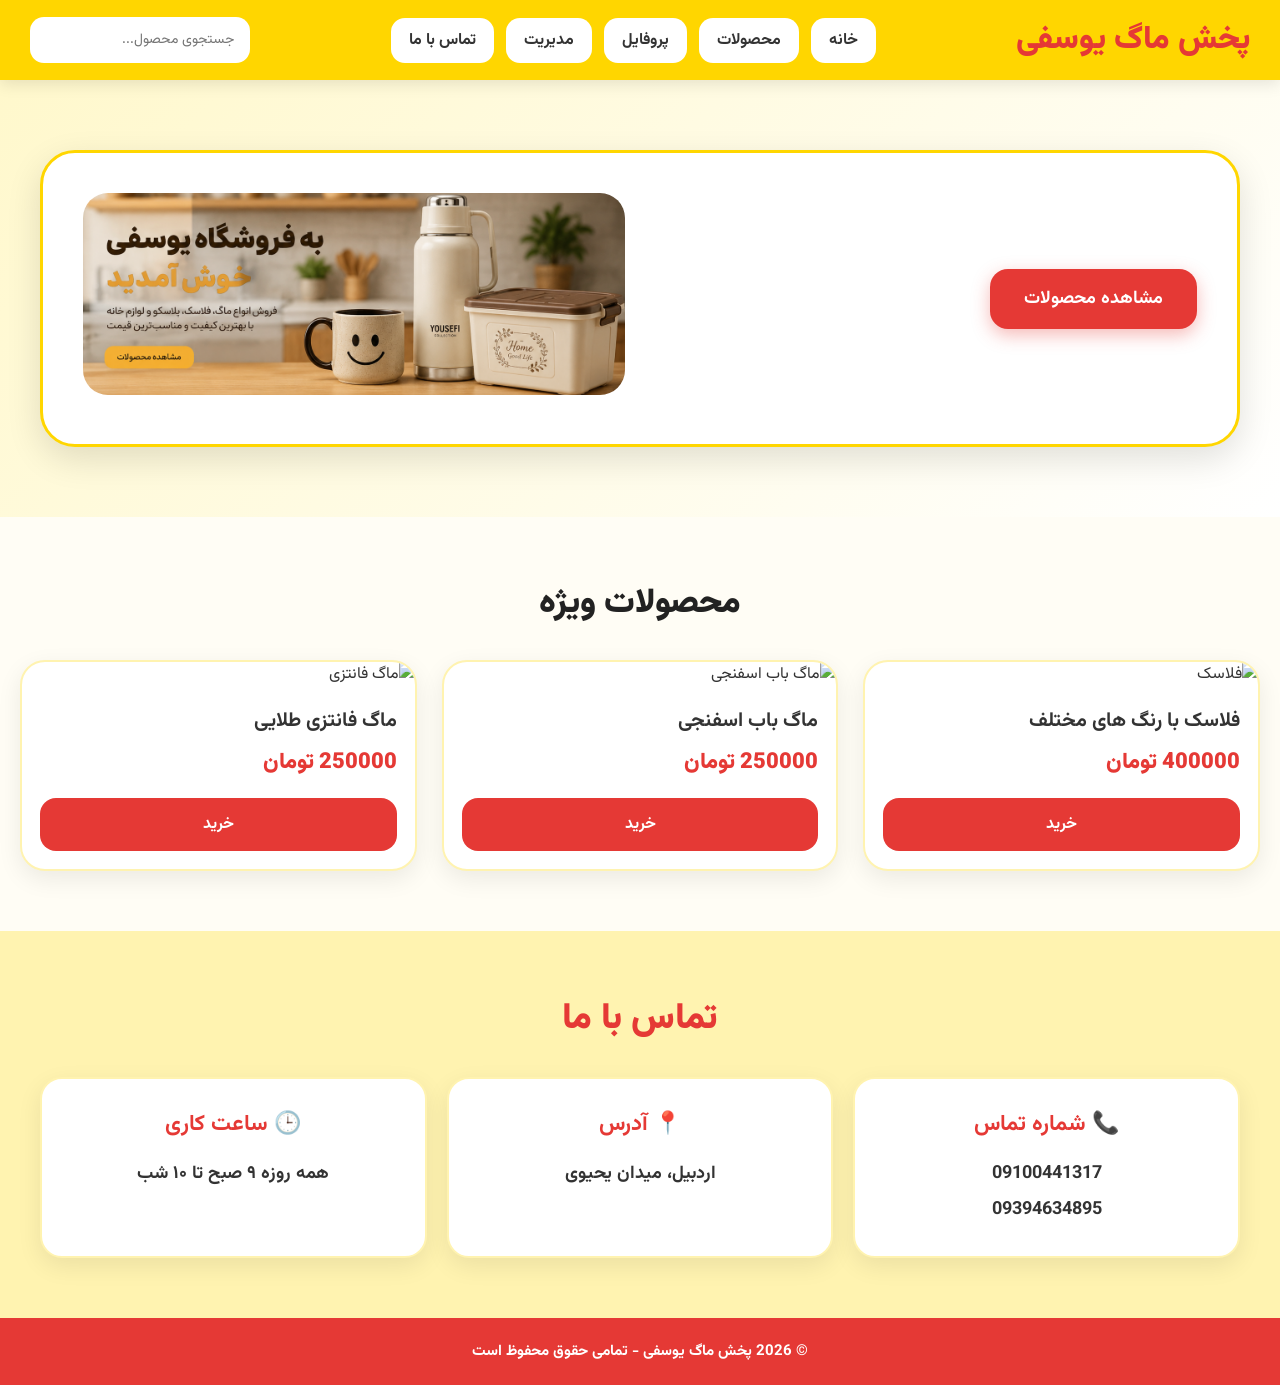
==== commit fd682acb: "Update index.html" ====
--- a/index.html
+++ b/index.html
@@ -1,276 +1,321 @@
 <!DOCTYPE html>
 <html lang="fa" dir="rtl">
 <head>
-<meta charset="UTF-8">
-<meta name="viewport" content="width=device-width, initial-scale=1.0">
-<title>فروشگاه یوسفی</title>
-
-<link href="https://fonts.googleapis.com/css2?family=Vazirmatn:wght@400;700;900&display=swap" rel="stylesheet">
-
-<style>
-*{margin:0;padding:0;box-sizing:border-box;font-family:'Vazirmatn',sans-serif}
-
-body{background:#fffdf5;color:#333}
-
-header{
-background:#ffd600;
-padding:15px 30px;
-display:flex;
-justify-content:space-between;
-align-items:center;
-flex-wrap:wrap;
-gap:15px;
-position:sticky;
-top:0;
-z-index:1000;
-box-shadow:0 4px 15px rgba(0,0,0,.1)
-}
-
-.logo{font-size:32px;font-weight:900;color:#e53935}
-
-nav{display:flex;gap:12px;flex-wrap:wrap}
-
-nav a{
-text-decoration:none;
-color:#333;
-font-weight:700;
-background:white;
-padding:10px 18px;
-border-radius:14px;
-transition:.3s
-}
-
-nav a:hover{background:#e53935;color:white}
-
-#search{
-padding:12px 16px;
-border:none;
-border-radius:14px;
-width:220px;
-font-size:14px
-}
-
-.hero{
-padding:80px 20px;
-background:linear-gradient(135deg,#fff8cc,#ffffff)
-}
-
-.hero-box{
-max-width:1200px;
-margin:auto;
-background:white;
-border:3px solid #ffd600;
-border-radius:35px;
-box-shadow:0 12px 35px rgba(0,0,0,.12);
-display:grid;
-grid-template-columns:1fr 1fr;
-gap:30px;
-align-items:center;
-padding:40px
-}
-
-.hero-text h1{
-font-size:48px;
-color:#e53935;
-line-height:1.6;
-margin-bottom:20px
-}
-
-.hero-text p{
-font-size:20px;
-line-height:2;
-color:#555;
-margin-bottom:35px
-}
-
-.hero-btn{
-background:#e53935;
-color:white;
-border:none;
-padding:16px 34px;
-border-radius:18px;
-font-size:18px;
-font-weight:700;
-cursor:pointer;
-transition:.3s;
-box-shadow:0 6px 18px rgba(229,57,53,.35)
-}
-
-.hero-btn:hover{
-background:#c62828;
-transform:translateY(-3px)
-}
-
-.hero-image img{
-width:100%;
-border-radius:25px
-}
-
-.section-title{
-text-align:center;
-font-size:34px;
-color:#222;
-margin:60px 0 30px;
-font-weight:900
-}
-
-.products{
-padding:0 20px 60px;
-display:grid;
-grid-template-columns:repeat(auto-fit,minmax(240px,1fr));
-gap:25px
-}
-
-.card{
-background:white;
-border-radius:25px;
-overflow:hidden;
-border:2px solid #fff3b0;
-box-shadow:0 8px 25px rgba(0,0,0,.08);
-transition:.3s
-}
-
-.card:hover{
-transform:translateY(-8px);
-box-shadow:0 15px 35px rgba(0,0,0,.15)
-}
-
-.card img{
-width:100%;
-height:220px;
-object-fit:cover
-}
-
-.card h3{
-font-size:20px;
-padding:18px 18px 8px
-}
-
-.price{
-color:#e53935;
-font-size:22px;
-font-weight:900;
-padding:0 18px 18px
-}
-
-.buy-btn{
-margin:0 18px 18px;
-width:calc(100% - 36px);
-background:#e53935;
-color:white;
-border:none;
-padding:14px;
-border-radius:16px;
-font-size:16px;
-font-weight:700;
-cursor:pointer
-}
-
-.contact{
-background:#fff3b0;
-padding:50px 20px;
-text-align:center
-}
-
-.contact h2{
-color:#e53935;
-font-size:34px;
-margin-bottom:20px
-}
-
-.contact p{
-margin:12px 0;
-font-size:18px;
-font-weight:500
-}
-
-footer{
-background:#e53935;
-color:white;
-text-align:center;
-padding:22px;
-font-size:15px;
-font-weight:700
-}
-
-@media(max-width:850px){
-.hero-box{grid-template-columns:1fr;text-align:center}
-.hero-text h1{font-size:38px}
-}
-</style>
+  <meta charset="UTF-8">
+  <meta name="viewport" content="width=device-width, initial-scale=1.0">
+  <title>پخش ماگ یوسفی</title>
+
+  <link href="https://fonts.googleapis.com/css2?family=Vazirmatn:wght@400;700;900&display=swap" rel="stylesheet">
+
+  <style>
+    *{
+      margin:0;
+      padding:0;
+      box-sizing:border-box;
+      font-family:'Vazirmatn',sans-serif;
+    }
+
+    body{
+      background:#fffdf5;
+      color:#333;
+    }
+
+    header{
+      background:#ffd600;
+      padding:15px 30px;
+      display:flex;
+      justify-content:space-between;
+      align-items:center;
+      flex-wrap:wrap;
+      gap:15px;
+      position:sticky;
+      top:0;
+      z-index:1000;
+      box-shadow:0 4px 15px rgba(0,0,0,.1);
+    }
+
+    .logo{
+      font-size:32px;
+      font-weight:900;
+      color:#e53935;
+    }
+
+    nav{
+      display:flex;
+      gap:12px;
+      flex-wrap:wrap;
+    }
+
+    nav a{
+      text-decoration:none;
+      color:#333;
+      font-weight:700;
+      background:white;
+      padding:10px 18px;
+      border-radius:14px;
+      transition:.3s;
+    }
+
+    nav a:hover{
+      background:#e53935;
+      color:white;
+    }
+
+    #search{
+      padding:12px 16px;
+      border:none;
+      border-radius:14px;
+      width:220px;
+      font-size:14px;
+    }
+
+    .hero{
+      padding:70px 20px;
+      background:linear-gradient(135deg,#fff8cc,#ffffff);
+    }
+
+    .hero-box{
+      max-width:1200px;
+      margin:auto;
+      background:white;
+      border:3px solid #ffd600;
+      border-radius:35px;
+      box-shadow:0 12px 35px rgba(0,0,0,.12);
+      display:grid;
+      grid-template-columns:1fr 1fr;
+      gap:30px;
+      align-items:center;
+      padding:40px;
+    }
+
+    .hero-btn{
+      background:#e53935;
+      color:white;
+      border:none;
+      padding:16px 34px;
+      border-radius:18px;
+      font-size:18px;
+      font-weight:700;
+      cursor:pointer;
+      transition:.3s;
+      box-shadow:0 6px 18px rgba(229,57,53,.35);
+    }
+
+    .hero-btn:hover{
+      background:#c62828;
+      transform:translateY(-3px);
+    }
+
+    .hero-image img{
+      width:100%;
+      border-radius:25px;
+    }
+
+    .section-title{
+      text-align:center;
+      font-size:34px;
+      color:#222;
+      margin:60px 0 30px;
+      font-weight:900;
+    }
+
+    .products{
+      padding:0 20px 60px;
+      display:grid;
+      grid-template-columns:repeat(auto-fit,minmax(240px,1fr));
+      gap:25px;
+    }
+
+    .card{
+      background:white;
+      border-radius:25px;
+      overflow:hidden;
+      border:2px solid #fff3b0;
+      box-shadow:0 8px 25px rgba(0,0,0,.08);
+      transition:.3s;
+    }
+
+    .card:hover{
+      transform:translateY(-8px);
+      box-shadow:0 15px 35px rgba(0,0,0,.15);
+    }
+
+    .card img{
+      width:100%;
+      height:220px;
+      object-fit:cover;
+    }
+
+    .card h3{
+      font-size:20px;
+      padding:18px 18px 8px;
+    }
+
+    .price{
+      color:#e53935;
+      font-size:22px;
+      font-weight:900;
+      padding:0 18px 18px;
+    }
+
+    .buy-btn{
+      margin:0 18px 18px;
+      width:calc(100% - 36px);
+      background:#e53935;
+      color:white;
+      border:none;
+      padding:14px;
+      border-radius:16px;
+      font-size:16px;
+      font-weight:700;
+      cursor:pointer;
+    }
+
+    .contact{
+      background:#fff3b0;
+      padding:60px 20px;
+      text-align:center;
+    }
+
+    .contact h2{
+      color:#e53935;
+      font-size:36px;
+      margin-bottom:30px;
+      font-weight:900;
+    }
+
+    .contact-grid{
+      max-width:1200px;
+      margin:auto;
+      display:grid;
+      grid-template-columns:repeat(auto-fit,minmax(240px,1fr));
+      gap:20px;
+    }
+
+    .contact-card{
+      background:white;
+      padding:28px;
+      border-radius:22px;
+      box-shadow:0 8px 25px rgba(0,0,0,.08);
+      border:2px solid #fff3b0;
+    }
+
+    .contact-card h3{
+      color:#e53935;
+      margin-bottom:14px;
+      font-size:22px;
+    }
+
+    .contact-card p{
+      font-size:18px;
+      line-height:2;
+      font-weight:700;
+    }
+
+    footer{
+      background:#e53935;
+      color:white;
+      text-align:center;
+      padding:22px;
+      font-size:15px;
+      font-weight:700;
+    }
+
+    @media(max-width:850px){
+      .hero-box{
+        grid-template-columns:1fr;
+        text-align:center;
+      }
+    }
+  </style>
 </head>
 
 <body>
 
 <header>
-<div class="logo">فروشگاه یوسفی</div>
-
-<nav>
-<a href="#">خانه</a>
-<a href="#products">محصولات</a>
-<a href="profile.html">پروفایل</a>
-<a href="admin.html">مدیریت</a>
-<a href="#contact">تماس با ما</a>
-</nav>
-
-<input type="text" id="search" placeholder="جستجوی محصول...">
+  <div class="logo">پخش ماگ یوسفی</div>
+
+  <nav>
+    <a href="#">خانه</a>
+    <a href="#products">محصولات</a>
+    <a href="profile.html">پروفایل</a>
+    <a href="admin.html">مدیریت</a>
+    <a href="#contact">تماس با ما</a>
+  </nav>
+
+  <input type="text" id="search" placeholder="جستجوی محصول...">
 </header>
 
 <section class="hero">
-<div class="hero-box">
-
-<div class="hero-text">
-<h1>به فروشگاه یوسفی خوش آمدید</h1>
-<p>فروش انواع ماگ، فلاسک، پلاسکو و لوازم خانه با بهترین کیفیت و مناسب‌ترین قیمت</p>
-
-<button class="hero-btn" onclick="document.getElementById('products').scrollIntoView({behavior:'smooth'})">
-مشاهده محصولات
-</button>
-</div>
-
-<div class="hero-image">
-<img src="hero.jpg" alt="محصولات">
-</div>
-
-</div>
+  <div class="hero-box">
+
+    <div>
+      <button class="hero-btn" onclick="document.getElementById('products').scrollIntoView({behavior:'smooth'})">
+        مشاهده محصولات
+      </button>
+    </div>
+
+    <div class="hero-image">
+      <img src="hero.jpg" alt="پخش ماگ یوسفی">
+    </div>
+
+  </div>
 </section>
 
 <h2 class="section-title">محصولات ویژه</h2>
 
 <section class="products" id="products">
 
-<div class="card">
-<img src="m.jpg" alt="فلاسک">
-<h3>فلاسک با رنگ های مختلف</h3>
-<div class="price">400000 تومان</div>
-<button class="buy-btn" onclick="window.location.href='https://rubika.ir/sajad_yousefi1317'">خرید</button>
-</div>
-
-<div class="card">
-<img src="m1.jpg" alt="ماگ باب اسفنجی">
-<h3>ماگ باب اسفنجی</h3>
-<div class="price">250000 تومان</div>
-<button class="buy-btn" onclick="window.location.href='https://rubika.ir/sajad_yousefi1317'">خرید</button>
-</div>
-
-<div class="card">
-<img src="m2.jpg" alt="ماگ فانتزی">
-<h3>ماگ فانتزی طلایی</h3>
-<div class="price">250000 تومان</div>
-<button class="buy-btn" onclick="window.location.href='https://rubika.ir/sajad_yousefi1317'">خرید</button>
-</div>
+  <div class="card">
+    <img src="m.jpg" alt="فلاسک">
+    <h3>فلاسک با رنگ های مختلف</h3>
+    <div class="price">400000 تومان</div>
+    <button class="buy-btn" onclick="window.location.href='https://rubika.ir/sajad_yousefi1317'">خرید</button>
+  </div>
+
+  <div class="card">
+    <img src="m1.jpg" alt="ماگ باب اسفنجی">
+    <h3>ماگ باب اسفنجی</h3>
+    <div class="price">250000 تومان</div>
+    <button class="buy-btn" onclick="window.location.href='https://rubika.ir/sajad_yousefi1317'">خرید</button>
+  </div>
+
+  <div class="card">
+    <img src="m2.jpg" alt="ماگ فانتزی">
+    <h3>ماگ فانتزی طلایی</h3>
+    <div class="price">250000 تومان</div>
+    <button class="buy-btn" onclick="window.location.href='https://rubika.ir/sajad_yousefi1317'">خرید</button>
+  </div>
 
 </section>
 
 <section class="contact" id="contact">
-<h2>تماس با ما</h2>
-<p>📞 09394634895</p>
-<p>📍 اردبیل، خیابان فلسطین</p>
-<p>🕒 همه روزه از ۹ صبح تا ۱۰ شب</p>
+
+  <h2>تماس با ما</h2>
+
+  <div class="contact-grid">
+
+    <div class="contact-card">
+      <h3>📞 شماره تماس</h3>
+      <p>09100441317<br>09394634895</p>
+    </div>
+
+    <div class="contact-card">
+      <h3>📍 آدرس</h3>
+      <p>اردبیل، میدان یحیوی</p>
+    </div>
+
+    <div class="contact-card">
+      <h3>🕒 ساعت کاری</h3>
+      <p>همه روزه ۹ صبح تا ۱۰ شب</p>
+    </div>
+
+  </div>
+
 </section>
 
 <footer>
-© 2026 فروشگاه یوسفی - همه حقوق محفوظ است
+  © 2026 پخش ماگ یوسفی - تمامی حقوق محفوظ است
 </footer>
 
 </body>
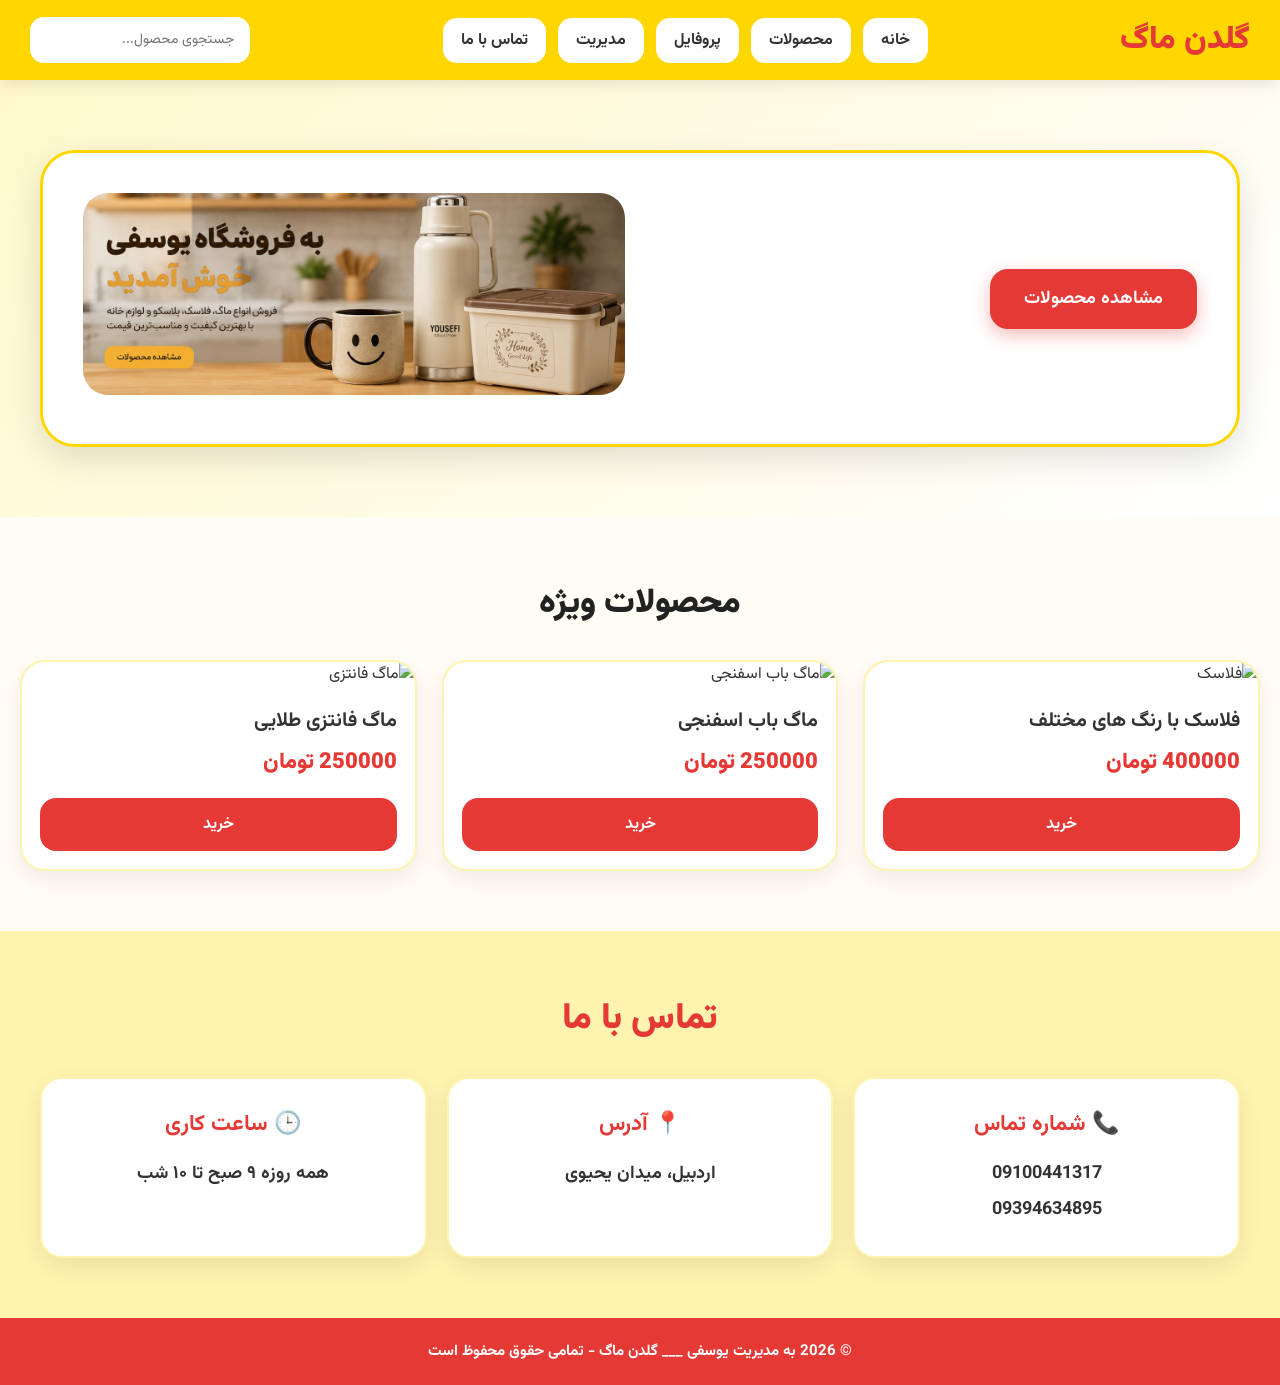
==== commit 67f1f439: "Update index.html" ====
--- a/index.html
+++ b/index.html
@@ -3,17 +3,12 @@
 <head>
   <meta charset="UTF-8">
   <meta name="viewport" content="width=device-width, initial-scale=1.0">
-  <title>پخش ماگ یوسفی</title>
+  <title>گلدن ماگ | فروش ماگ و فلاسک</title>
 
   <link href="https://fonts.googleapis.com/css2?family=Vazirmatn:wght@400;700;900&display=swap" rel="stylesheet">
 
   <style>
-    *{
-      margin:0;
-      padding:0;
-      box-sizing:border-box;
-      font-family:'Vazirmatn',sans-serif;
-    }
+    *{margin:0;padding:0;box-sizing:border-box;font-family:'Vazirmatn',sans-serif}
 
     body{
       background:#fffdf5;
@@ -222,10 +217,7 @@
     }
 
     @media(max-width:850px){
-      .hero-box{
-        grid-template-columns:1fr;
-        text-align:center;
-      }
+      .hero-box{grid-template-columns:1fr;text-align:center}
     }
   </style>
 </head>
@@ -233,7 +225,7 @@
 <body>
 
 <header>
-  <div class="logo">پخش ماگ یوسفی</div>
+  <div class="logo">گلدن ماگ</div>
 
   <nav>
     <a href="#">خانه</a>
@@ -256,7 +248,7 @@
     </div>
 
     <div class="hero-image">
-      <img src="hero.jpg" alt="پخش ماگ یوسفی">
+      <img src="hero.jpg" alt="گلدن ماگ">
     </div>
 
   </div>
@@ -314,8 +306,8 @@
 
 </section>
 
-<footer>
-  © 2026 پخش ماگ یوسفی - تمامی حقوق محفوظ است
+<footer> 
+  © 2026 به مدیریت یوسفی  ___  گلدن ماگ - تمامی حقوق محفوظ است
 </footer>
 
 </body>
